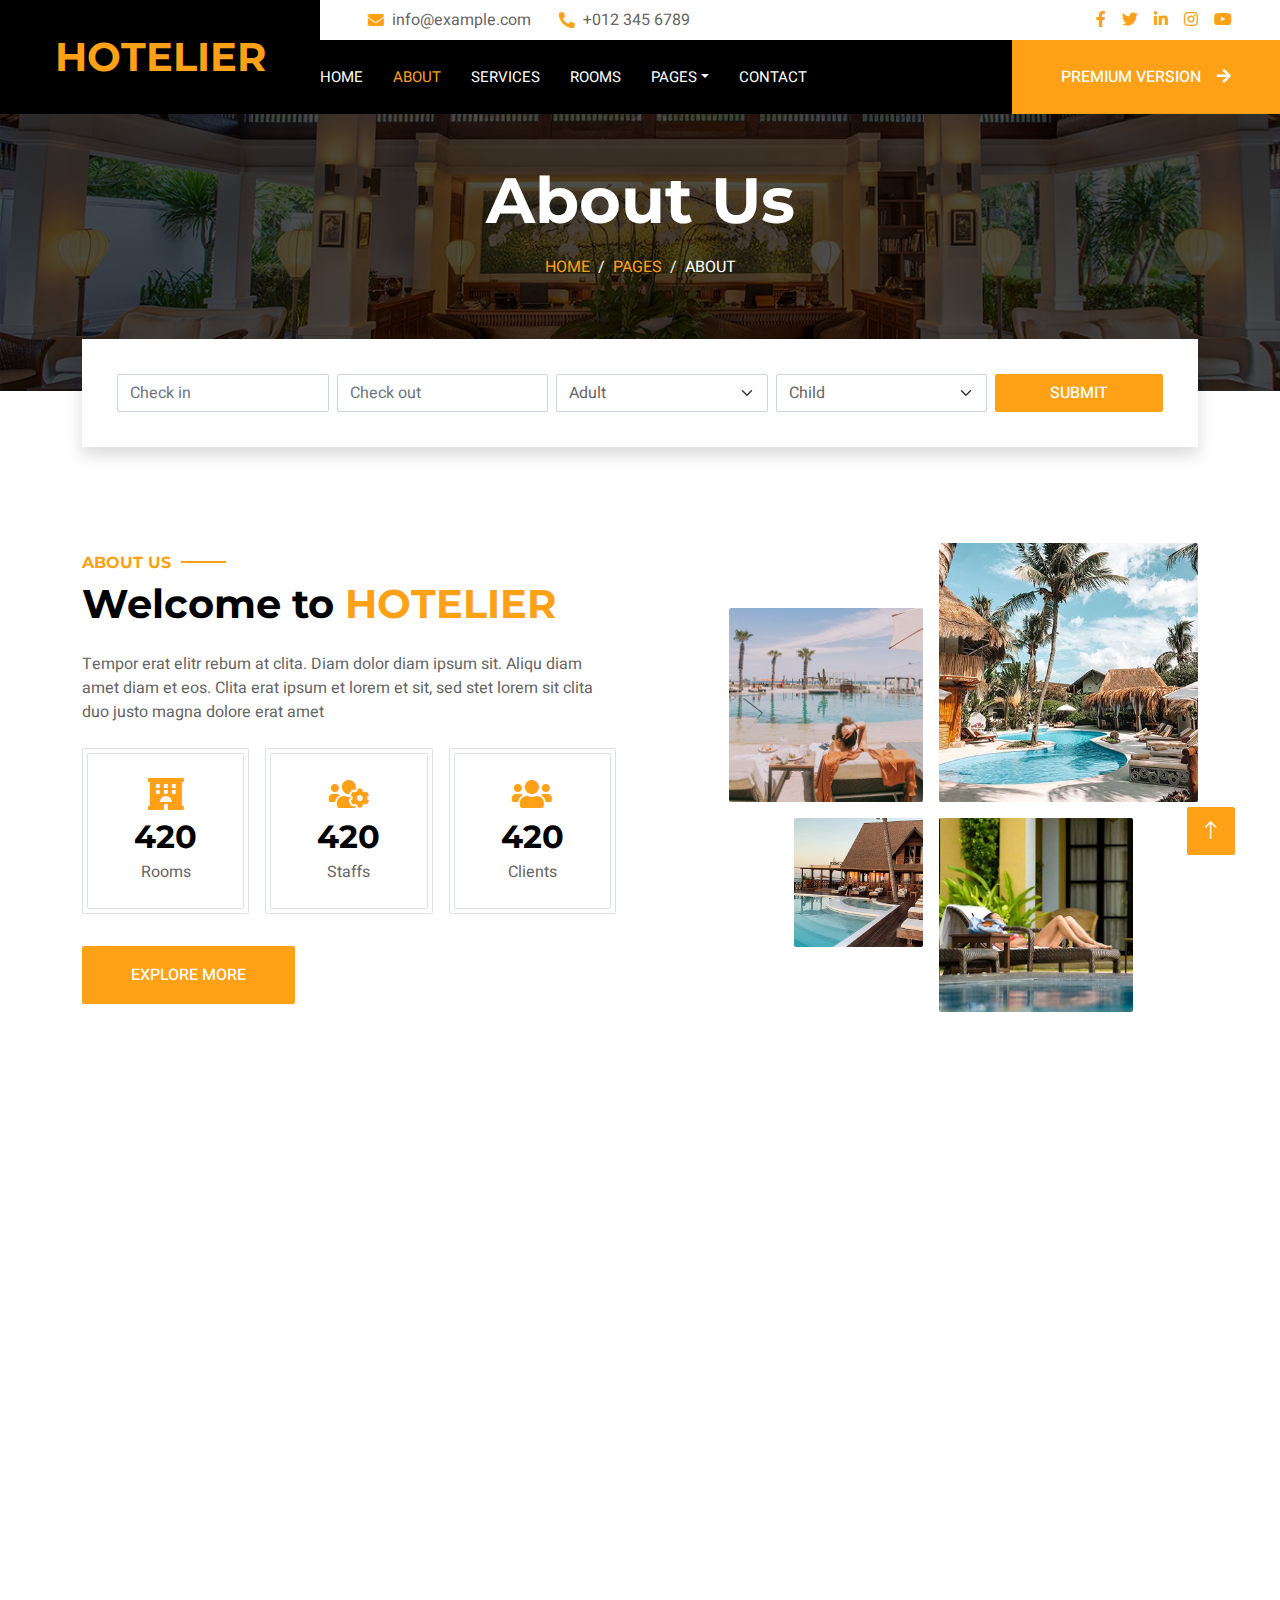
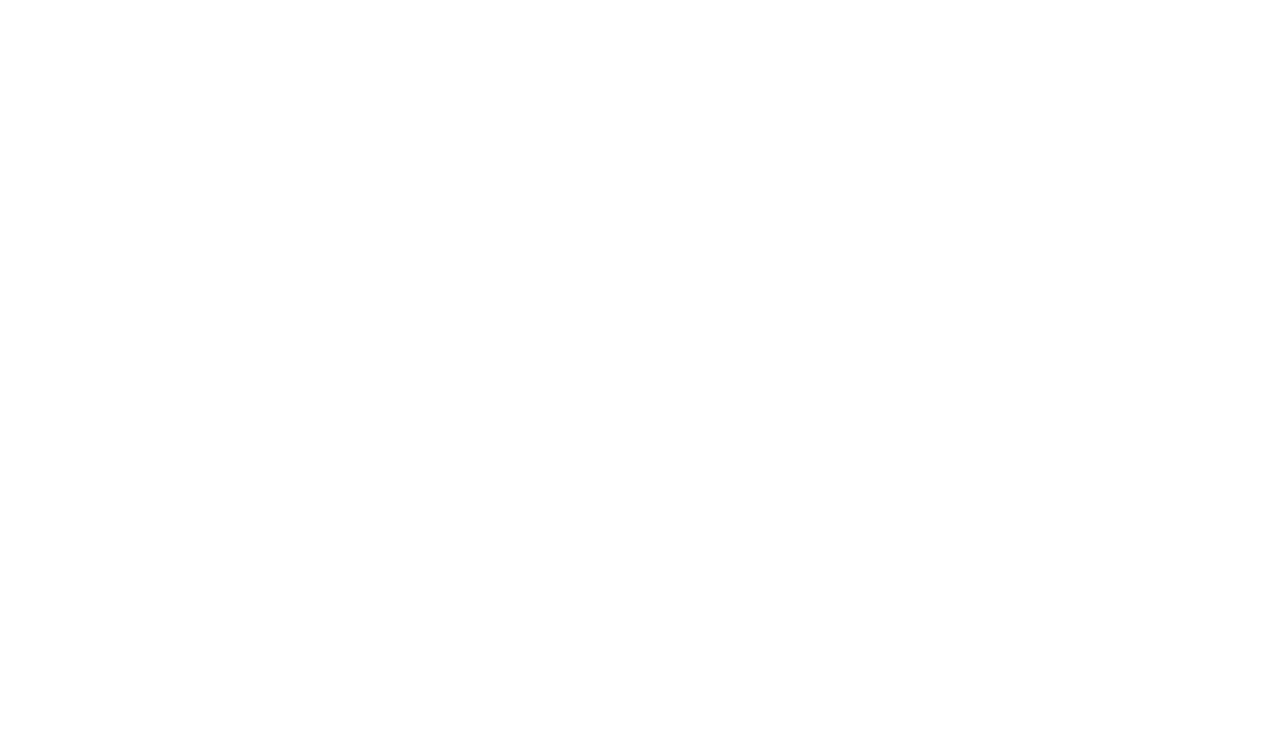
==== about.html @ 6e483891 "First Commit" ====
<!DOCTYPE html>
<html lang="en">

<head>
    <meta charset="utf-8">
    <title>Hotelier - Hotel HTML Template</title>
    <meta content="width=device-width, initial-scale=1.0" name="viewport">
    <meta content="" name="keywords">
    <meta content="" name="description">

    <!-- Favicon -->
    <link href="img/favicon.ico" rel="icon">

    <!-- Google Web Fonts -->
    <link rel="preconnect" href="https://fonts.googleapis.com">
    <link rel="preconnect" href="https://fonts.gstatic.com" crossorigin>
    <link href="https://fonts.googleapis.com/css2?family=Heebo:wght@400;500;600;700&family=Montserrat:wght@400;500;600;700&display=swap" rel="stylesheet">  

    <!-- Icon Font Stylesheet -->
    <link href="https://cdnjs.cloudflare.com/ajax/libs/font-awesome/5.10.0/css/all.min.css" rel="stylesheet">
    <link href="https://cdn.jsdelivr.net/npm/bootstrap-icons@1.4.1/font/bootstrap-icons.css" rel="stylesheet">

    <!-- Libraries Stylesheet -->
    <link href="lib/animate/animate.min.css" rel="stylesheet">
    <link href="lib/owlcarousel/assets/owl.carousel.min.css" rel="stylesheet">
    <link href="lib/tempusdominus/css/tempusdominus-bootstrap-4.min.css" rel="stylesheet" />

    <!-- Customized Bootstrap Stylesheet -->
    <link href="css/bootstrap.min.css" rel="stylesheet">

    <!-- Template Stylesheet -->
    <link href="css/style.css" rel="stylesheet">
</head>

<body>
    <div class="container-xxl bg-white p-0">
        <!-- Spinner Start -->
        <div id="spinner" class="show bg-white position-fixed translate-middle w-100 vh-100 top-50 start-50 d-flex align-items-center justify-content-center">
            <div class="spinner-border text-primary" style="width: 3rem; height: 3rem;" role="status">
                <span class="sr-only">Loading...</span>
            </div>
        </div>
        <!-- Spinner End -->

        <!-- Header Start -->
        <div class="container-fluid bg-dark px-0">
            <div class="row gx-0">
                <div class="col-lg-3 bg-dark d-none d-lg-block">
                    <a href="index.html" class="navbar-brand w-100 h-100 m-0 p-0 d-flex align-items-center justify-content-center">
                        <h1 class="m-0 text-primary text-uppercase">Hotelier</h1>
                    </a>
                </div>
                <div class="col-lg-9">
                    <div class="row gx-0 bg-white d-none d-lg-flex">
                        <div class="col-lg-7 px-5 text-start">
                            <div class="h-100 d-inline-flex align-items-center py-2 me-4">
                                <i class="fa fa-envelope text-primary me-2"></i>
                                <p class="mb-0">info@example.com</p>
                            </div>
                            <div class="h-100 d-inline-flex align-items-center py-2">
                                <i class="fa fa-phone-alt text-primary me-2"></i>
                                <p class="mb-0">+012 345 6789</p>
                            </div>
                        </div>
                        <div class="col-lg-5 px-5 text-end">
                            <div class="d-inline-flex align-items-center py-2">
                                <a class="me-3" href=""><i class="fab fa-facebook-f"></i></a>
                                <a class="me-3" href=""><i class="fab fa-twitter"></i></a>
                                <a class="me-3" href=""><i class="fab fa-linkedin-in"></i></a>
                                <a class="me-3" href=""><i class="fab fa-instagram"></i></a>
                                <a class="" href=""><i class="fab fa-youtube"></i></a>
                            </div>
                        </div>
                    </div>
                    <nav class="navbar navbar-expand-lg bg-dark navbar-dark p-3 p-lg-0">
                        <a href="index.html" class="navbar-brand d-block d-lg-none">
                            <h1 class="m-0 text-primary text-uppercase">Hotelier</h1>
                        </a>
                        <button type="button" class="navbar-toggler" data-bs-toggle="collapse" data-bs-target="#navbarCollapse">
                            <span class="navbar-toggler-icon"></span>
                        </button>
                        <div class="collapse navbar-collapse justify-content-between" id="navbarCollapse">
                            <div class="navbar-nav mr-auto py-0">
                                <a href="index.html" class="nav-item nav-link">Home</a>
                                <a href="about.html" class="nav-item nav-link active">About</a>
                                <a href="service.html" class="nav-item nav-link">Services</a>
                                <a href="room.html" class="nav-item nav-link">Rooms</a>
                                <div class="nav-item dropdown">
                                    <a href="#" class="nav-link dropdown-toggle" data-bs-toggle="dropdown">Pages</a>
                                    <div class="dropdown-menu rounded-0 m-0">
                                        <a href="booking.html" class="dropdown-item">Booking</a>
                                        <a href="team.html" class="dropdown-item">Our Team</a>
                                        <a href="testimonial.html" class="dropdown-item">Testimonial</a>
                                    </div>
                                </div>
                                <a href="contact.html" class="nav-item nav-link">Contact</a>
                            </div>
                            <a href="https://htmlcodex.com/hotel-html-template-pro" class="btn btn-primary rounded-0 py-4 px-md-5 d-none d-lg-block">Premium Version<i class="fa fa-arrow-right ms-3"></i></a>
                        </div>
                    </nav>
                </div>
            </div>
        </div>
        <!-- Header End -->


        <!-- Page Header Start -->
        <div class="container-fluid page-header mb-5 p-0" style="background-image: url(img/carousel-1.jpg);">
            <div class="container-fluid page-header-inner py-5">
                <div class="container text-center pb-5">
                    <h1 class="display-3 text-white mb-3 animated slideInDown">About Us</h1>
                    <nav aria-label="breadcrumb">
                        <ol class="breadcrumb justify-content-center text-uppercase">
                            <li class="breadcrumb-item"><a href="#">Home</a></li>
                            <li class="breadcrumb-item"><a href="#">Pages</a></li>
                            <li class="breadcrumb-item text-white active" aria-current="page">About</li>
                        </ol>
                    </nav>
                </div>
            </div>
        </div>
        <!-- Page Header End -->


        <!-- Booking Start -->
        <div class="container-fluid booking pb-5 wow fadeIn" data-wow-delay="0.1s">
            <div class="container">
                <div class="bg-white shadow" style="padding: 35px;">
                    <div class="row g-2">
                        <div class="col-md-10">
                            <div class="row g-2">
                                <div class="col-md-3">
                                    <div class="date" id="date1" data-target-input="nearest">
                                        <input type="text" class="form-control datetimepicker-input"
                                            placeholder="Check in" data-target="#date1" data-toggle="datetimepicker" />
                                    </div>
                                </div>
                                <div class="col-md-3">
                                    <div class="date" id="date2" data-target-input="nearest">
                                        <input type="text" class="form-control datetimepicker-input" placeholder="Check out" data-target="#date2" data-toggle="datetimepicker"/>
                                    </div>
                                </div>
                                <div class="col-md-3">
                                    <select class="form-select">
                                        <option selected>Adult</option>
                                        <option value="1">Adult 1</option>
                                        <option value="2">Adult 2</option>
                                        <option value="3">Adult 3</option>
                                    </select>
                                </div>
                                <div class="col-md-3">
                                    <select class="form-select">
                                        <option selected>Child</option>
                                        <option value="1">Child 1</option>
                                        <option value="2">Child 2</option>
                                        <option value="3">Child 3</option>
                                    </select>
                                </div>
                            </div>
                        </div>
                        <div class="col-md-2">
                            <button class="btn btn-primary w-100">Submit</button>
                        </div>
                    </div>
                </div>
            </div>
        </div>
        <!-- Booking End -->


        <!-- About Start -->
        <div class="container-xxl py-5">
            <div class="container">
                <div class="row g-5 align-items-center">
                    <div class="col-lg-6">
                        <h6 class="section-title text-start text-primary text-uppercase">About Us</h6>
                        <h1 class="mb-4">Welcome to <span class="text-primary text-uppercase">Hotelier</span></h1>
                        <p class="mb-4">Tempor erat elitr rebum at clita. Diam dolor diam ipsum sit. Aliqu diam amet diam et eos. Clita erat ipsum et lorem et sit, sed stet lorem sit clita duo justo magna dolore erat amet</p>
                        <div class="row g-3 pb-4">
                            <div class="col-sm-4 wow fadeIn" data-wow-delay="0.1s">
                                <div class="border rounded p-1">
                                    <div class="border rounded text-center p-4">
                                        <i class="fa fa-hotel fa-2x text-primary mb-2"></i>
                                        <h2 class="mb-1" data-toggle="counter-up">1234</h2>
                                        <p class="mb-0">Rooms</p>
                                    </div>
                                </div>
                            </div>
                            <div class="col-sm-4 wow fadeIn" data-wow-delay="0.3s">
                                <div class="border rounded p-1">
                                    <div class="border rounded text-center p-4">
                                        <i class="fa fa-users-cog fa-2x text-primary mb-2"></i>
                                        <h2 class="mb-1" data-toggle="counter-up">1234</h2>
                                        <p class="mb-0">Staffs</p>
                                    </div>
                                </div>
                            </div>
                            <div class="col-sm-4 wow fadeIn" data-wow-delay="0.5s">
                                <div class="border rounded p-1">
                                    <div class="border rounded text-center p-4">
                                        <i class="fa fa-users fa-2x text-primary mb-2"></i>
                                        <h2 class="mb-1" data-toggle="counter-up">1234</h2>
                                        <p class="mb-0">Clients</p>
                                    </div>
                                </div>
                            </div>
                        </div>
                        <a class="btn btn-primary py-3 px-5 mt-2" href="">Explore More</a>
                    </div>
                    <div class="col-lg-6">
                        <div class="row g-3">
                            <div class="col-6 text-end">
                                <img class="img-fluid rounded w-75 wow zoomIn" data-wow-delay="0.1s" src="img/about-1.jpg" style="margin-top: 25%;">
                            </div>
                            <div class="col-6 text-start">
                                <img class="img-fluid rounded w-100 wow zoomIn" data-wow-delay="0.3s" src="img/about-2.jpg">
                            </div>
                            <div class="col-6 text-end">
                                <img class="img-fluid rounded w-50 wow zoomIn" data-wow-delay="0.5s" src="img/about-3.jpg">
                            </div>
                            <div class="col-6 text-start">
                                <img class="img-fluid rounded w-75 wow zoomIn" data-wow-delay="0.7s" src="img/about-4.jpg">
                            </div>
                        </div>
                    </div>
                </div>
            </div>
        </div>
        <!-- About End -->


        <!-- Team Start -->
        <div class="container-xxl py-5">
            <div class="container">
                <div class="text-center wow fadeInUp" data-wow-delay="0.1s">
                    <h6 class="section-title text-center text-primary text-uppercase">Our Team</h6>
                    <h1 class="mb-5">Explore Our <span class="text-primary text-uppercase">Staffs</span></h1>
                </div>
                <div class="row g-4">
                    <div class="col-lg-3 col-md-6 wow fadeInUp" data-wow-delay="0.1s">
                        <div class="rounded shadow overflow-hidden">
                            <div class="position-relative">
                                <img class="img-fluid" src="img/team-1.jpg" alt="">
                                <div class="position-absolute start-50 top-100 translate-middle d-flex align-items-center">
                                    <a class="btn btn-square btn-primary mx-1" href=""><i class="fab fa-facebook-f"></i></a>
                                    <a class="btn btn-square btn-primary mx-1" href=""><i class="fab fa-twitter"></i></a>
                                    <a class="btn btn-square btn-primary mx-1" href=""><i class="fab fa-instagram"></i></a>
                                </div>
                            </div>
                            <div class="text-center p-4 mt-3">
                                <h5 class="fw-bold mb-0">Full Name</h5>
                                <small>Designation</small>
                            </div>
                        </div>
                    </div>
                    <div class="col-lg-3 col-md-6 wow fadeInUp" data-wow-delay="0.3s">
                        <div class="rounded shadow overflow-hidden">
                            <div class="position-relative">
                                <img class="img-fluid" src="img/team-2.jpg" alt="">
                                <div class="position-absolute start-50 top-100 translate-middle d-flex align-items-center">
                                    <a class="btn btn-square btn-primary mx-1" href=""><i class="fab fa-facebook-f"></i></a>
                                    <a class="btn btn-square btn-primary mx-1" href=""><i class="fab fa-twitter"></i></a>
                                    <a class="btn btn-square btn-primary mx-1" href=""><i class="fab fa-instagram"></i></a>
                                </div>
                            </div>
                            <div class="text-center p-4 mt-3">
                                <h5 class="fw-bold mb-0">Full Name</h5>
                                <small>Designation</small>
                            </div>
                        </div>
                    </div>
                    <div class="col-lg-3 col-md-6 wow fadeInUp" data-wow-delay="0.5s">
                        <div class="rounded shadow overflow-hidden">
                            <div class="position-relative">
                                <img class="img-fluid" src="img/team-3.jpg" alt="">
                                <div class="position-absolute start-50 top-100 translate-middle d-flex align-items-center">
                                    <a class="btn btn-square btn-primary mx-1" href=""><i class="fab fa-facebook-f"></i></a>
                                    <a class="btn btn-square btn-primary mx-1" href=""><i class="fab fa-twitter"></i></a>
                                    <a class="btn btn-square btn-primary mx-1" href=""><i class="fab fa-instagram"></i></a>
                                </div>
                            </div>
                            <div class="text-center p-4 mt-3">
                                <h5 class="fw-bold mb-0">Full Name</h5>
                                <small>Designation</small>
                            </div>
                        </div>
                    </div>
                    <div class="col-lg-3 col-md-6 wow fadeInUp" data-wow-delay="0.7s">
                        <div class="rounded shadow overflow-hidden">
                            <div class="position-relative">
                                <img class="img-fluid" src="img/team-4.jpg" alt="">
                                <div class="position-absolute start-50 top-100 translate-middle d-flex align-items-center">
                                    <a class="btn btn-square btn-primary mx-1" href=""><i class="fab fa-facebook-f"></i></a>
                                    <a class="btn btn-square btn-primary mx-1" href=""><i class="fab fa-twitter"></i></a>
                                    <a class="btn btn-square btn-primary mx-1" href=""><i class="fab fa-instagram"></i></a>
                                </div>
                            </div>
                            <div class="text-center p-4 mt-3">
                                <h5 class="fw-bold mb-0">Full Name</h5>
                                <small>Designation</small>
                            </div>
                        </div>
                    </div>
                </div>
            </div>
        </div>
        <!-- Team End -->


        <!-- Newsletter Start -->
        <div class="container newsletter mt-5 wow fadeIn" data-wow-delay="0.1s">
            <div class="row justify-content-center">
                <div class="col-lg-10 border rounded p-1">
                    <div class="border rounded text-center p-1">
                        <div class="bg-white rounded text-center p-5">
                            <h4 class="mb-4">Subscribe Our <span class="text-primary text-uppercase">Newsletter</span></h4>
                            <div class="position-relative mx-auto" style="max-width: 400px;">
                                <input class="form-control w-100 py-3 ps-4 pe-5" type="text" placeholder="Enter your email">
                                <button type="button" class="btn btn-primary py-2 px-3 position-absolute top-0 end-0 mt-2 me-2">Submit</button>
                            </div>
                        </div>
                    </div>
                </div>
            </div>
        </div>
        <!-- Newsletter Start -->
        

        <!-- Footer Start -->
        <div class="container-fluid bg-dark text-light footer wow fadeIn" data-wow-delay="0.1s">
            <div class="container pb-5">
                <div class="row g-5">
                    <div class="col-md-6 col-lg-4">
                        <div class="bg-primary rounded p-4">
                            <a href="index.html"><h1 class="text-white text-uppercase mb-3">Hotelier</h1></a>
                            <p class="text-white mb-0">
								Download <a class="text-dark fw-medium" href="https://htmlcodex.com/hotel-html-template-pro">Hotelier – Premium Version</a>, build a professional website for your hotel business and grab the attention of new visitors upon your site’s launch.
							</p>
                        </div>
                    </div>
                    <div class="col-md-6 col-lg-3">
                        <h6 class="section-title text-start text-primary text-uppercase mb-4">Contact</h6>
                        <p class="mb-2"><i class="fa fa-map-marker-alt me-3"></i>123 Street, New York, USA</p>
                        <p class="mb-2"><i class="fa fa-phone-alt me-3"></i>+012 345 67890</p>
                        <p class="mb-2"><i class="fa fa-envelope me-3"></i>info@example.com</p>
                        <div class="d-flex pt-2">
                            <a class="btn btn-outline-light btn-social" href=""><i class="fab fa-twitter"></i></a>
                            <a class="btn btn-outline-light btn-social" href=""><i class="fab fa-facebook-f"></i></a>
                            <a class="btn btn-outline-light btn-social" href=""><i class="fab fa-youtube"></i></a>
                            <a class="btn btn-outline-light btn-social" href=""><i class="fab fa-linkedin-in"></i></a>
                        </div>
                    </div>
                    <div class="col-lg-5 col-md-12">
                        <div class="row gy-5 g-4">
                            <div class="col-md-6">
                                <h6 class="section-title text-start text-primary text-uppercase mb-4">Company</h6>
                                <a class="btn btn-link" href="">About Us</a>
                                <a class="btn btn-link" href="">Contact Us</a>
                                <a class="btn btn-link" href="">Privacy Policy</a>
                                <a class="btn btn-link" href="">Terms & Condition</a>
                                <a class="btn btn-link" href="">Support</a>
                            </div>
                            <div class="col-md-6">
                                <h6 class="section-title text-start text-primary text-uppercase mb-4">Services</h6>
                                <a class="btn btn-link" href="">Food & Restaurant</a>
                                <a class="btn btn-link" href="">Spa & Fitness</a>
                                <a class="btn btn-link" href="">Sports & Gaming</a>
                                <a class="btn btn-link" href="">Event & Party</a>
                                <a class="btn btn-link" href="">GYM & Yoga</a>
                            </div>
                        </div>
                    </div>
                </div>
            </div>
            <div class="container">
                <div class="copyright">
                    <div class="row">
                        <div class="col-md-6 text-center text-md-start mb-3 mb-md-0">
                            &copy; <a class="border-bottom" href="#">Your Site Name</a>, All Right Reserved. 
							
							<!--/*** This template is free as long as you keep the footer author’s credit link/attribution link/backlink. If you'd like to use the template without the footer author’s credit link/attribution link/backlink, you can purchase the Credit Removal License from "https://htmlcodex.com/credit-removal". Thank you for your support. ***/-->
							Designed By <a class="border-bottom" href="https://htmlcodex.com">HTML Codex</a>
                        </div>
                        <div class="col-md-6 text-center text-md-end">
                            <div class="footer-menu">
                                <a href="">Home</a>
                                <a href="">Cookies</a>
                                <a href="">Help</a>
                                <a href="">FQAs</a>
                            </div>
                        </div>
                    </div>
                </div>
            </div>
        </div>
        <!-- Footer End -->


        <!-- Back to Top -->
        <a href="#" class="btn btn-lg btn-primary btn-lg-square back-to-top"><i class="bi bi-arrow-up"></i></a>
    </div>

    <!-- JavaScript Libraries -->
    <script src="https://code.jquery.com/jquery-3.4.1.min.js"></script>
    <script src="https://cdn.jsdelivr.net/npm/bootstrap@5.0.0/dist/js/bootstrap.bundle.min.js"></script>
    <script src="lib/wow/wow.min.js"></script>
    <script src="lib/easing/easing.min.js"></script>
    <script src="lib/waypoints/waypoints.min.js"></script>
    <script src="lib/counterup/counterup.min.js"></script>
    <script src="lib/owlcarousel/owl.carousel.min.js"></script>
    <script src="lib/tempusdominus/js/moment.min.js"></script>
    <script src="lib/tempusdominus/js/moment-timezone.min.js"></script>
    <script src="lib/tempusdominus/js/tempusdominus-bootstrap-4.min.js"></script>

    <!-- Template Javascript -->
    <script src="js/main.js"></script>
</body>

</html>
---- css/style.css ----
/********** Template CSS **********/
:root {
    --primary: #FEA116;
    --light: #F1F8FF;
    --dark: #000000;
}

.fw-medium {
    font-weight: 500 !important;
}

.fw-semi-bold {
    font-weight: 600 !important;
}

.back-to-top {
    position: fixed;
    display: none;
    right: 45px;
    bottom: 45px;
    z-index: 99;
}


/*** Spinner ***/
#spinner {
    opacity: 0;
    visibility: hidden;
    transition: opacity .5s ease-out, visibility 0s linear .5s;
    z-index: 99999;
}

#spinner.show {
    transition: opacity .5s ease-out, visibility 0s linear 0s;
    visibility: visible;
    opacity: 1;
}


/*** Button ***/
.btn {
    font-weight: 500;
    text-transform: uppercase;
    transition: .5s;
}

.btn.btn-primary,
.btn.btn-secondary {
    color: #FFFFFF;
}

.btn-square {
    width: 38px;
    height: 38px;
}

.btn-sm-square {
    width: 32px;
    height: 32px;
}

.btn-lg-square {
    width: 48px;
    height: 48px;
}

.btn-square,
.btn-sm-square,
.btn-lg-square {
    padding: 0;
    display: flex;
    align-items: center;
    justify-content: center;
    font-weight: normal;
    border-radius: 2px;
}


/*** Navbar ***/
.navbar-dark .navbar-nav .nav-link {
    margin-right: 30px;
    padding: 25px 0;
    color: #FFFFFF;
    font-size: 15px;
    text-transform: uppercase;
    outline: none;
}

.navbar-dark .navbar-nav .nav-link:hover,
.navbar-dark .navbar-nav .nav-link.active {
    color: var(--primary);
}

@media (max-width: 991.98px) {
    .navbar-dark .navbar-nav .nav-link  {
        margin-right: 0;
        padding: 10px 0;
    }
}


/*** Header ***/
.carousel-caption {
    top: 0;
    left: 0;
    right: 0;
    bottom: 0;
    background: rgba(0, 0, 0, 0.7);
    z-index: 1;
}

.carousel-control-prev,
.carousel-control-next {
    width: 10%;
}

.carousel-control-prev-icon,
.carousel-control-next-icon {
    width: 3rem;
    height: 3rem;
}

@media (max-width: 768px) {
    #header-carousel .carousel-item {
        position: relative;
        min-height: 450px;
    }
    
    #header-carousel .carousel-item img {
        position: absolute;
        width: 100%;
        height: 100%;
        object-fit: cover;
    }
}

.page-header {
    background-position: center center;
    background-repeat: no-repeat;
    background-size: cover;
}

.page-header-inner {
    background: rgba(0, 0, 0, 0.7);
}

.breadcrumb-item + .breadcrumb-item::before {
    color: var(--light);
}

.booking {
    position: relative;
    margin-top: -100px !important;
    z-index: 1;
}


/*** Section Title ***/
.section-title {
    position: relative;
    display: inline-block;
}

.section-title::before {
    position: absolute;
    content: "";
    width: 45px;
    height: 2px;
    top: 50%;
    left: -55px;
    margin-top: -1px;
    background: var(--primary);
}

.section-title::after {
    position: absolute;
    content: "";
    width: 45px;
    height: 2px;
    top: 50%;
    right: -55px;
    margin-top: -1px;
    background: var(--primary);
}

.section-title.text-start::before,
.section-title.text-end::after {
    display: none;
}


/*** Service ***/
.service-item {
    height: 320px;
    padding: 30px;
    display: flex;
    flex-direction: column;
    justify-content: center;
    text-align: center;
    background: #FFFFFF;
    box-shadow: 0 0 45px rgba(0, 0, 0, 0.08);
    transition: .5s;
}

.service-item:hover {
    background: var(--primary);
}

.service-item .service-icon {
    margin: 0 auto 30px auto;
    width: 65px;
    height: 65px;
    transition: .5s;
}

.service-item i,
.service-item h5,
.service-item p {
    transition: .5s;
}

.service-item:hover i,
.service-item:hover h5,
.service-item:hover p {
    color: #FFFFFF !important;
}


/*** Youtube Video ***/
.video {
    position: relative;
    height: 100%;
    min-height: 500px;
    background: linear-gradient(rgba(15, 23, 43, .1), rgba(15, 23, 43, .1)), url(../img/video.jpg);
    background-position: center center;
    background-repeat: no-repeat;
    background-size: cover;
}

.video .btn-play {
    position: absolute;
    z-index: 3;
    top: 50%;
    left: 50%;
    transform: translateX(-50%) translateY(-50%);
    box-sizing: content-box;
    display: block;
    width: 32px;
    height: 44px;
    border-radius: 50%;
    border: none;
    outline: none;
    padding: 18px 20px 18px 28px;
}

.video .btn-play:before {
    content: "";
    position: absolute;
    z-index: 0;
    left: 50%;
    top: 50%;
    transform: translateX(-50%) translateY(-50%);
    display: block;
    width: 100px;
    height: 100px;
    background: var(--primary);
    border-radius: 50%;
    animation: pulse-border 1500ms ease-out infinite;
}

.video .btn-play:after {
    content: "";
    position: absolute;
    z-index: 1;
    left: 50%;
    top: 50%;
    transform: translateX(-50%) translateY(-50%);
    display: block;
    width: 100px;
    height: 100px;
    background: var(--primary);
    border-radius: 50%;
    transition: all 200ms;
}

.video .btn-play img {
    position: relative;
    z-index: 3;
    max-width: 100%;
    width: auto;
    height: auto;
}

.video .btn-play span {
    display: block;
    position: relative;
    z-index: 3;
    width: 0;
    height: 0;
    border-left: 32px solid var(--dark);
    border-top: 22px solid transparent;
    border-bottom: 22px solid transparent;
}

@keyframes pulse-border {
    0% {
        transform: translateX(-50%) translateY(-50%) translateZ(0) scale(1);
        opacity: 1;
    }

    100% {
        transform: translateX(-50%) translateY(-50%) translateZ(0) scale(1.5);
        opacity: 0;
    }
}

#videoModal {
    z-index: 99999;
}

#videoModal .modal-dialog {
    position: relative;
    max-width: 800px;
    margin: 60px auto 0 auto;
}

#videoModal .modal-body {
    position: relative;
    padding: 0px;
}

#videoModal .close {
    position: absolute;
    width: 30px;
    height: 30px;
    right: 0px;
    top: -30px;
    z-index: 999;
    font-size: 30px;
    font-weight: normal;
    color: #FFFFFF;
    background: #000000;
    opacity: 1;
}


/*** Testimonial ***/
.testimonial {
    background: linear-gradient(rgba(15, 23, 43, .7), rgba(15, 23, 43, .7)), url(../img/carousel-2.jpg);
    background-position: center center;
    background-repeat: no-repeat;
    background-size: cover;
}

.testimonial-carousel {
    padding-left: 65px;
    padding-right: 65px;
}

.testimonial-carousel .testimonial-item {
    padding: 30px;
}

.testimonial-carousel .owl-nav {
    position: absolute;
    width: 100%;
    height: 40px;
    top: calc(50% - 20px);
    left: 0;
    display: flex;
    justify-content: space-between;
    z-index: 1;
}

.testimonial-carousel .owl-nav .owl-prev,
.testimonial-carousel .owl-nav .owl-next {
    position: relative;
    width: 40px;
    height: 40px;
    display: flex;
    align-items: center;
    justify-content: center;
    color: #FFFFFF;
    background: var(--primary);
    border-radius: 2px;
    font-size: 18px;
    transition: .5s;
}

.testimonial-carousel .owl-nav .owl-prev:hover,
.testimonial-carousel .owl-nav .owl-next:hover {
    color: var(--primary);
    background: #FFFFFF;
}


/*** Team ***/
.team-item,
.team-item .bg-primary,
.team-item .bg-primary i {
    transition: .5s;
}

.team-item:hover {
    border-color: var(--secondary) !important;
}

.team-item:hover .bg-primary {
    background: var(--secondary) !important;
}

.team-item:hover .bg-primary i {
    color: var(--secondary) !important;
}


/*** Footer ***/
.newsletter {
    position: relative;
    z-index: 1;
}

.footer {
    position: relative;
    margin-top: -110px;
    padding-top: 180px;
}

.footer .btn.btn-social {
    margin-right: 5px;
    width: 35px;
    height: 35px;
    display: flex;
    align-items: center;
    justify-content: center;
    color: var(--light);
    border: 1px solid #FFFFFF;
    border-radius: 35px;
    transition: .3s;
}

.footer .btn.btn-social:hover {
    color: var(--primary);
}

.footer .btn.btn-link {
    display: block;
    margin-bottom: 5px;
    padding: 0;
    text-align: left;
    color: #FFFFFF;
    font-size: 15px;
    font-weight: normal;
    text-transform: capitalize;
    transition: .3s;
}

.footer .btn.btn-link::before {
    position: relative;
    content: "\f105";
    font-family: "Font Awesome 5 Free";
    font-weight: 900;
    margin-right: 10px;
}

.footer .btn.btn-link:hover {
    letter-spacing: 1px;
    box-shadow: none;
}

.footer .copyright {
    padding: 25px 0;
    font-size: 15px;
    border-top: 1px solid rgba(256, 256, 256, .1);
}

.footer .copyright a {
    color: var(--light);
}

.footer .footer-menu a {
    margin-right: 15px;
    padding-right: 15px;
    border-right: 1px solid rgba(255, 255, 255, .3);
}

.footer .footer-menu a:last-child {
    margin-right: 0;
    padding-right: 0;
    border-right: none;
}
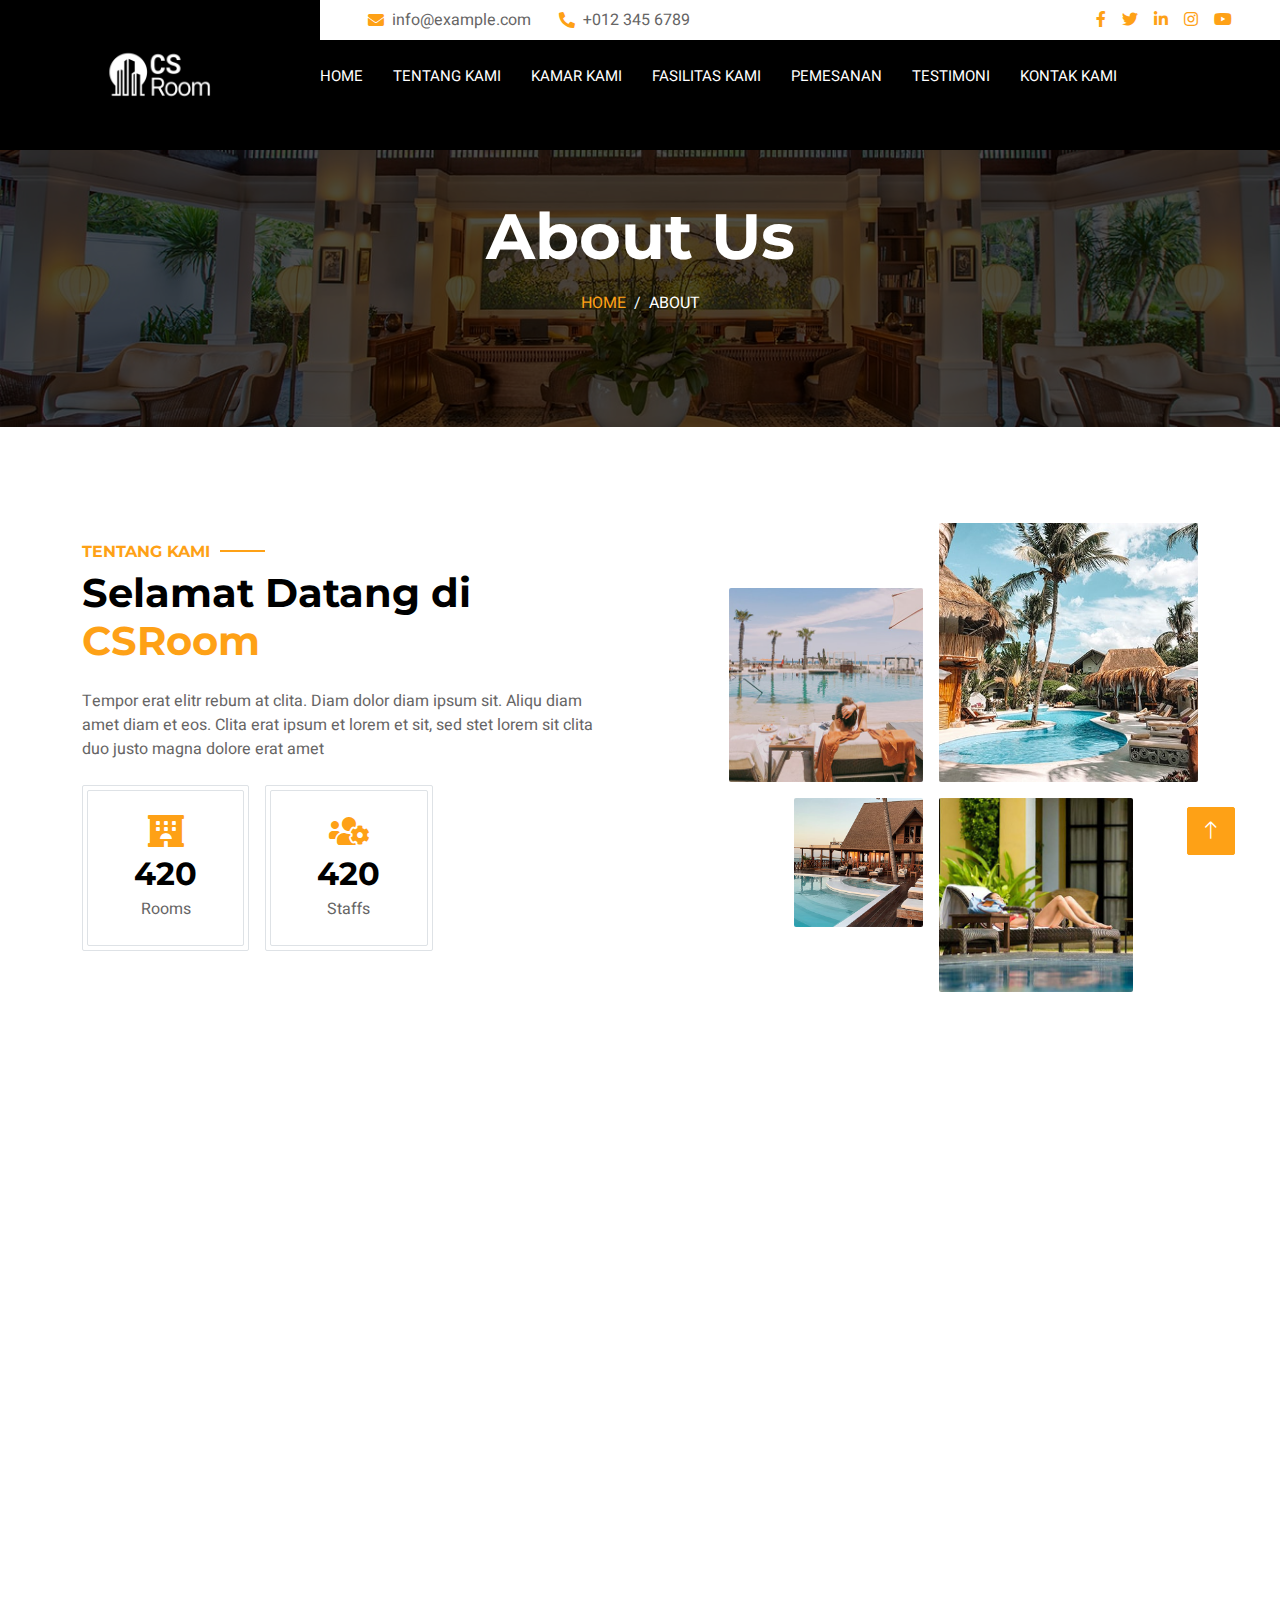
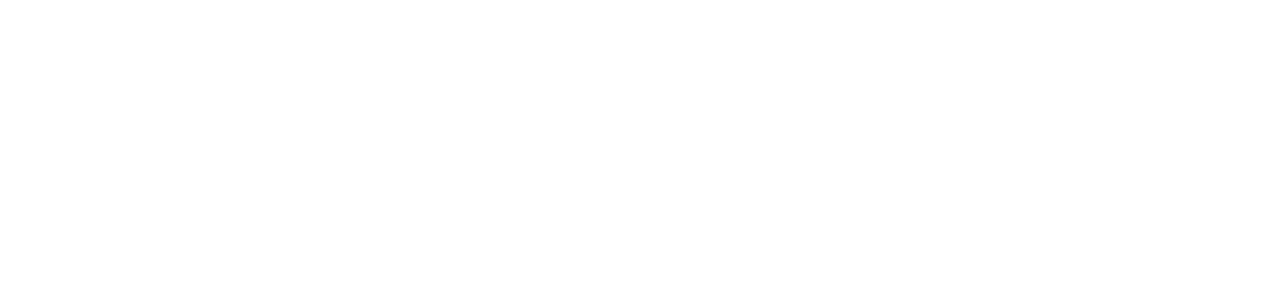
==== commit 3efb0d33: "update" ====
--- a/about.html
+++ b/about.html
@@ -1,37 +1,29 @@
 <!DOCTYPE html>
 <html lang="en">
-
 <head>
     <meta charset="utf-8">
-    <title>Hotelier - Hotel HTML Template</title>
+    <title>CS Room</title>
     <meta content="width=device-width, initial-scale=1.0" name="viewport">
     <meta content="" name="keywords">
     <meta content="" name="description">
-
     <!-- Favicon -->
     <link href="img/favicon.ico" rel="icon">
-
     <!-- Google Web Fonts -->
     <link rel="preconnect" href="https://fonts.googleapis.com">
     <link rel="preconnect" href="https://fonts.gstatic.com" crossorigin>
     <link href="https://fonts.googleapis.com/css2?family=Heebo:wght@400;500;600;700&family=Montserrat:wght@400;500;600;700&display=swap" rel="stylesheet">  
-
     <!-- Icon Font Stylesheet -->
     <link href="https://cdnjs.cloudflare.com/ajax/libs/font-awesome/5.10.0/css/all.min.css" rel="stylesheet">
     <link href="https://cdn.jsdelivr.net/npm/bootstrap-icons@1.4.1/font/bootstrap-icons.css" rel="stylesheet">
-
     <!-- Libraries Stylesheet -->
     <link href="lib/animate/animate.min.css" rel="stylesheet">
     <link href="lib/owlcarousel/assets/owl.carousel.min.css" rel="stylesheet">
     <link href="lib/tempusdominus/css/tempusdominus-bootstrap-4.min.css" rel="stylesheet" />
-
     <!-- Customized Bootstrap Stylesheet -->
     <link href="css/bootstrap.min.css" rel="stylesheet">
-
     <!-- Template Stylesheet -->
     <link href="css/style.css" rel="stylesheet">
 </head>
-
 <body>
     <div class="container-xxl bg-white p-0">
         <!-- Spinner Start -->
@@ -41,13 +33,12 @@
             </div>
         </div>
         <!-- Spinner End -->
-
         <!-- Header Start -->
         <div class="container-fluid bg-dark px-0">
             <div class="row gx-0">
                 <div class="col-lg-3 bg-dark d-none d-lg-block">
                     <a href="index.html" class="navbar-brand w-100 h-100 m-0 p-0 d-flex align-items-center justify-content-center">
-                        <h1 class="m-0 text-primary text-uppercase">Hotelier</h1>
+                        <img src="img/logo.jpg" width="150px">
                     </a>
                 </div>
                 <div class="col-lg-9">
@@ -74,7 +65,7 @@
                     </div>
                     <nav class="navbar navbar-expand-lg bg-dark navbar-dark p-3 p-lg-0">
                         <a href="index.html" class="navbar-brand d-block d-lg-none">
-                            <h1 class="m-0 text-primary text-uppercase">Hotelier</h1>
+                            <img src="img/logo.jpg" width="100px">
                         </a>
                         <button type="button" class="navbar-toggler" data-bs-toggle="collapse" data-bs-target="#navbarCollapse">
                             <span class="navbar-toggler-icon"></span>
@@ -82,20 +73,13 @@
                         <div class="collapse navbar-collapse justify-content-between" id="navbarCollapse">
                             <div class="navbar-nav mr-auto py-0">
                                 <a href="index.html" class="nav-item nav-link">Home</a>
-                                <a href="about.html" class="nav-item nav-link active">About</a>
-                                <a href="service.html" class="nav-item nav-link">Services</a>
-                                <a href="room.html" class="nav-item nav-link">Rooms</a>
-                                <div class="nav-item dropdown">
-                                    <a href="#" class="nav-link dropdown-toggle" data-bs-toggle="dropdown">Pages</a>
-                                    <div class="dropdown-menu rounded-0 m-0">
-                                        <a href="booking.html" class="dropdown-item">Booking</a>
-                                        <a href="team.html" class="dropdown-item">Our Team</a>
-                                        <a href="testimonial.html" class="dropdown-item">Testimonial</a>
-                                    </div>
-                                </div>
-                                <a href="contact.html" class="nav-item nav-link">Contact</a>
-                            </div>
-                            <a href="https://htmlcodex.com/hotel-html-template-pro" class="btn btn-primary rounded-0 py-4 px-md-5 d-none d-lg-block">Premium Version<i class="fa fa-arrow-right ms-3"></i></a>
+                                <a href="about.html" class="nav-item nav-link">Tentang Kami</a>
+                                <a href="room.html" class="nav-item nav-link">Kamar Kami</a>
+                                <a href="service.html" class="nav-item nav-link">Fasilitas Kami</a>
+                                <a href="booking.html" class="nav-item nav-link">Pemesanan</a>
+                                <a href="testimonial.html" class="nav-item nav-link">Testimoni</a>
+                                <a href="contact.html" class="nav-item nav-link">Kontak Kami</a>
+                            </div>
                         </div>
                     </nav>
                 </div>
@@ -111,8 +95,7 @@
                     <h1 class="display-3 text-white mb-3 animated slideInDown">About Us</h1>
                     <nav aria-label="breadcrumb">
                         <ol class="breadcrumb justify-content-center text-uppercase">
-                            <li class="breadcrumb-item"><a href="#">Home</a></li>
-                            <li class="breadcrumb-item"><a href="#">Pages</a></li>
+                            <li class="breadcrumb-item"><a href="index.html">Home</a></li>
                             <li class="breadcrumb-item text-white active" aria-current="page">About</li>
                         </ol>
                     </nav>
@@ -121,60 +104,13 @@
         </div>
         <!-- Page Header End -->
 
-
-        <!-- Booking Start -->
-        <div class="container-fluid booking pb-5 wow fadeIn" data-wow-delay="0.1s">
-            <div class="container">
-                <div class="bg-white shadow" style="padding: 35px;">
-                    <div class="row g-2">
-                        <div class="col-md-10">
-                            <div class="row g-2">
-                                <div class="col-md-3">
-                                    <div class="date" id="date1" data-target-input="nearest">
-                                        <input type="text" class="form-control datetimepicker-input"
-                                            placeholder="Check in" data-target="#date1" data-toggle="datetimepicker" />
-                                    </div>
-                                </div>
-                                <div class="col-md-3">
-                                    <div class="date" id="date2" data-target-input="nearest">
-                                        <input type="text" class="form-control datetimepicker-input" placeholder="Check out" data-target="#date2" data-toggle="datetimepicker"/>
-                                    </div>
-                                </div>
-                                <div class="col-md-3">
-                                    <select class="form-select">
-                                        <option selected>Adult</option>
-                                        <option value="1">Adult 1</option>
-                                        <option value="2">Adult 2</option>
-                                        <option value="3">Adult 3</option>
-                                    </select>
-                                </div>
-                                <div class="col-md-3">
-                                    <select class="form-select">
-                                        <option selected>Child</option>
-                                        <option value="1">Child 1</option>
-                                        <option value="2">Child 2</option>
-                                        <option value="3">Child 3</option>
-                                    </select>
-                                </div>
-                            </div>
-                        </div>
-                        <div class="col-md-2">
-                            <button class="btn btn-primary w-100">Submit</button>
-                        </div>
-                    </div>
-                </div>
-            </div>
-        </div>
-        <!-- Booking End -->
-
-
-        <!-- About Start -->
-        <div class="container-xxl py-5">
+          <!-- About Start -->
+          <div class="container-xxl py-5">
             <div class="container">
                 <div class="row g-5 align-items-center">
                     <div class="col-lg-6">
-                        <h6 class="section-title text-start text-primary text-uppercase">About Us</h6>
-                        <h1 class="mb-4">Welcome to <span class="text-primary text-uppercase">Hotelier</span></h1>
+                        <h6 class="section-title text-start text-primary text-uppercase">Tentang Kami</h6>
+                        <h1 class="mb-4">Selamat Datang di <span class="text-primary">CSRoom</span></h1>
                         <p class="mb-4">Tempor erat elitr rebum at clita. Diam dolor diam ipsum sit. Aliqu diam amet diam et eos. Clita erat ipsum et lorem et sit, sed stet lorem sit clita duo justo magna dolore erat amet</p>
                         <div class="row g-3 pb-4">
                             <div class="col-sm-4 wow fadeIn" data-wow-delay="0.1s">
@@ -195,17 +131,7 @@
                                     </div>
                                 </div>
                             </div>
-                            <div class="col-sm-4 wow fadeIn" data-wow-delay="0.5s">
-                                <div class="border rounded p-1">
-                                    <div class="border rounded text-center p-4">
-                                        <i class="fa fa-users fa-2x text-primary mb-2"></i>
-                                        <h2 class="mb-1" data-toggle="counter-up">1234</h2>
-                                        <p class="mb-0">Clients</p>
-                                    </div>
-                                </div>
-                            </div>
-                        </div>
-                        <a class="btn btn-primary py-3 px-5 mt-2" href="">Explore More</a>
+                        </div>
                     </div>
                     <div class="col-lg-6">
                         <div class="row g-3">
@@ -228,145 +154,78 @@
         </div>
         <!-- About End -->
 
-
-        <!-- Team Start -->
-        <div class="container-xxl py-5">
+        <!-- Testimonial Start -->
+        <div class="container-xxl testimonial my-5 py-5 bg-dark wow zoomIn" data-wow-delay="0.1s">
             <div class="container">
-                <div class="text-center wow fadeInUp" data-wow-delay="0.1s">
-                    <h6 class="section-title text-center text-primary text-uppercase">Our Team</h6>
-                    <h1 class="mb-5">Explore Our <span class="text-primary text-uppercase">Staffs</span></h1>
-                </div>
-                <div class="row g-4">
-                    <div class="col-lg-3 col-md-6 wow fadeInUp" data-wow-delay="0.1s">
-                        <div class="rounded shadow overflow-hidden">
-                            <div class="position-relative">
-                                <img class="img-fluid" src="img/team-1.jpg" alt="">
-                                <div class="position-absolute start-50 top-100 translate-middle d-flex align-items-center">
-                                    <a class="btn btn-square btn-primary mx-1" href=""><i class="fab fa-facebook-f"></i></a>
-                                    <a class="btn btn-square btn-primary mx-1" href=""><i class="fab fa-twitter"></i></a>
-                                    <a class="btn btn-square btn-primary mx-1" href=""><i class="fab fa-instagram"></i></a>
-                                </div>
-                            </div>
-                            <div class="text-center p-4 mt-3">
-                                <h5 class="fw-bold mb-0">Full Name</h5>
-                                <small>Designation</small>
-                            </div>
-                        </div>
-                    </div>
-                    <div class="col-lg-3 col-md-6 wow fadeInUp" data-wow-delay="0.3s">
-                        <div class="rounded shadow overflow-hidden">
-                            <div class="position-relative">
-                                <img class="img-fluid" src="img/team-2.jpg" alt="">
-                                <div class="position-absolute start-50 top-100 translate-middle d-flex align-items-center">
-                                    <a class="btn btn-square btn-primary mx-1" href=""><i class="fab fa-facebook-f"></i></a>
-                                    <a class="btn btn-square btn-primary mx-1" href=""><i class="fab fa-twitter"></i></a>
-                                    <a class="btn btn-square btn-primary mx-1" href=""><i class="fab fa-instagram"></i></a>
-                                </div>
-                            </div>
-                            <div class="text-center p-4 mt-3">
-                                <h5 class="fw-bold mb-0">Full Name</h5>
-                                <small>Designation</small>
-                            </div>
-                        </div>
-                    </div>
-                    <div class="col-lg-3 col-md-6 wow fadeInUp" data-wow-delay="0.5s">
-                        <div class="rounded shadow overflow-hidden">
-                            <div class="position-relative">
-                                <img class="img-fluid" src="img/team-3.jpg" alt="">
-                                <div class="position-absolute start-50 top-100 translate-middle d-flex align-items-center">
-                                    <a class="btn btn-square btn-primary mx-1" href=""><i class="fab fa-facebook-f"></i></a>
-                                    <a class="btn btn-square btn-primary mx-1" href=""><i class="fab fa-twitter"></i></a>
-                                    <a class="btn btn-square btn-primary mx-1" href=""><i class="fab fa-instagram"></i></a>
-                                </div>
-                            </div>
-                            <div class="text-center p-4 mt-3">
-                                <h5 class="fw-bold mb-0">Full Name</h5>
-                                <small>Designation</small>
-                            </div>
-                        </div>
-                    </div>
-                    <div class="col-lg-3 col-md-6 wow fadeInUp" data-wow-delay="0.7s">
-                        <div class="rounded shadow overflow-hidden">
-                            <div class="position-relative">
-                                <img class="img-fluid" src="img/team-4.jpg" alt="">
-                                <div class="position-absolute start-50 top-100 translate-middle d-flex align-items-center">
-                                    <a class="btn btn-square btn-primary mx-1" href=""><i class="fab fa-facebook-f"></i></a>
-                                    <a class="btn btn-square btn-primary mx-1" href=""><i class="fab fa-twitter"></i></a>
-                                    <a class="btn btn-square btn-primary mx-1" href=""><i class="fab fa-instagram"></i></a>
-                                </div>
-                            </div>
-                            <div class="text-center p-4 mt-3">
-                                <h5 class="fw-bold mb-0">Full Name</h5>
-                                <small>Designation</small>
-                            </div>
-                        </div>
-                    </div>
-                </div>
-            </div>
-        </div>
-        <!-- Team End -->
-
-
-        <!-- Newsletter Start -->
-        <div class="container newsletter mt-5 wow fadeIn" data-wow-delay="0.1s">
-            <div class="row justify-content-center">
-                <div class="col-lg-10 border rounded p-1">
-                    <div class="border rounded text-center p-1">
-                        <div class="bg-white rounded text-center p-5">
-                            <h4 class="mb-4">Subscribe Our <span class="text-primary text-uppercase">Newsletter</span></h4>
-                            <div class="position-relative mx-auto" style="max-width: 400px;">
-                                <input class="form-control w-100 py-3 ps-4 pe-5" type="text" placeholder="Enter your email">
-                                <button type="button" class="btn btn-primary py-2 px-3 position-absolute top-0 end-0 mt-2 me-2">Submit</button>
-                            </div>
-                        </div>
-                    </div>
-                </div>
-            </div>
-        </div>
-        <!-- Newsletter Start -->
-        
+                <div class="owl-carousel testimonial-carousel py-5">
+                    <div class="testimonial-item position-relative bg-white rounded overflow-hidden">
+                        <p>Tempor stet labore dolor clita stet diam amet ipsum dolor duo ipsum rebum stet dolor amet diam stet. Est stet ea lorem amet est kasd kasd et erat magna eos</p>
+                        <div class="d-flex align-items-center">
+                            <h6 class="fw-bold mb-1">Customers</h6>    
+                        </div>
+                        <i class="fa fa-quote-right fa-3x text-primary position-absolute end-0 bottom-0 me-4 mb-n1"></i>
+                    </div>
+                    <div class="testimonial-item position-relative bg-white rounded overflow-hidden">
+                        <p>Tempor stet labore dolor clita stet diam amet ipsum dolor duo ipsum rebum stet dolor amet diam stet. Est stet ea lorem amet est kasd kasd et erat magna eos</p>
+                        <div class="d-flex align-items-center">
+                            <h6 class="fw-bold mb-1">Customers</h6>    
+                        </div>
+                        <i class="fa fa-quote-right fa-3x text-primary position-absolute end-0 bottom-0 me-4 mb-n1"></i>
+                    </div>
+                    <div class="testimonial-item position-relative bg-white rounded overflow-hidden">
+                        <p>Tempor stet labore dolor clita stet diam amet ipsum dolor duo ipsum rebum stet dolor amet diam stet. Est stet ea lorem amet est kasd kasd et erat magna eos</p>
+                        <div class="d-flex align-items-center">
+                            <h6 class="fw-bold mb-1">Customers</h6>    
+                        </div>
+                        <i class="fa fa-quote-right fa-3x text-primary position-absolute end-0 bottom-0 me-4 mb-n1"></i>
+                    </div>
+                </div>
+            </div>
+        </div>
+        <!-- Testimonial End -->
+
 
         <!-- Footer Start -->
-        <div class="container-fluid bg-dark text-light footer wow fadeIn" data-wow-delay="0.1s">
+        <div class="container-fluid bg-dark text-light footer wow fadeIn pt-5" data-wow-delay="0.1s">
             <div class="container pb-5">
-                <div class="row g-5">
-                    <div class="col-md-6 col-lg-4">
-                        <div class="bg-primary rounded p-4">
-                            <a href="index.html"><h1 class="text-white text-uppercase mb-3">Hotelier</h1></a>
-                            <p class="text-white mb-0">
-								Download <a class="text-dark fw-medium" href="https://htmlcodex.com/hotel-html-template-pro">Hotelier – Premium Version</a>, build a professional website for your hotel business and grab the attention of new visitors upon your site’s launch.
-							</p>
-                        </div>
-                    </div>
-                    <div class="col-md-6 col-lg-3">
+                <div class="row g-2 align-items-start">
+                    <!-- Bagian Logo -->
+                    <div class="col-md-4 col-lg-2 d-flex align-items-center">
+                        <img src="img/logo2.jpg" alt="" width="150px">
+                    </div>
+                    <!-- Bagian Contact -->
+                    <div class="col-md-4 col-lg-2">
                         <h6 class="section-title text-start text-primary text-uppercase mb-4">Contact</h6>
                         <p class="mb-2"><i class="fa fa-map-marker-alt me-3"></i>123 Street, New York, USA</p>
                         <p class="mb-2"><i class="fa fa-phone-alt me-3"></i>+012 345 67890</p>
                         <p class="mb-2"><i class="fa fa-envelope me-3"></i>info@example.com</p>
                         <div class="d-flex pt-2">
-                            <a class="btn btn-outline-light btn-social" href=""><i class="fab fa-twitter"></i></a>
-                            <a class="btn btn-outline-light btn-social" href=""><i class="fab fa-facebook-f"></i></a>
-                            <a class="btn btn-outline-light btn-social" href=""><i class="fab fa-youtube"></i></a>
+                            <a class="btn btn-outline-light btn-social me-1" href=""><i class="fab fa-twitter"></i></a>
+                            <a class="btn btn-outline-light btn-social me-1" href=""><i class="fab fa-facebook-f"></i></a>
+                            <a class="btn btn-outline-light btn-social me-1" href=""><i class="fab fa-youtube"></i></a>
                             <a class="btn btn-outline-light btn-social" href=""><i class="fab fa-linkedin-in"></i></a>
                         </div>
                     </div>
-                    <div class="col-lg-5 col-md-12">
-                        <div class="row gy-5 g-4">
-                            <div class="col-md-6">
-                                <h6 class="section-title text-start text-primary text-uppercase mb-4">Company</h6>
-                                <a class="btn btn-link" href="">About Us</a>
-                                <a class="btn btn-link" href="">Contact Us</a>
-                                <a class="btn btn-link" href="">Privacy Policy</a>
-                                <a class="btn btn-link" href="">Terms & Condition</a>
-                                <a class="btn btn-link" href="">Support</a>
-                            </div>
-                            <div class="col-md-6">
-                                <h6 class="section-title text-start text-primary text-uppercase mb-4">Services</h6>
-                                <a class="btn btn-link" href="">Food & Restaurant</a>
-                                <a class="btn btn-link" href="">Spa & Fitness</a>
-                                <a class="btn btn-link" href="">Sports & Gaming</a>
-                                <a class="btn btn-link" href="">Event & Party</a>
-                                <a class="btn btn-link" href="">GYM & Yoga</a>
+                    <!-- Bagian Maps -->
+                    <div class="col-md-4 col-lg-8">
+                        <div class="row">
+                            <div class="col-md-6 mb-4">
+                                <h6 class="text-primary mb-3">Margonda Residence</h6>
+                                <iframe src="https://www.google.com/maps/embed?pb=!1m18!1m12!1m3!1d3021.927279257889!2d-74.00601518459147!3d40.712775279330634!2m3!1f0!2f0!3f0!3m2!1i1024!2i768!4f13.1!3m3!1m2!1s0x89c25a316df1a3c3%3A0x28a92c8f8b6cf95e!2s123%20Street%2C%20New%20York%2C%20USA!5e0!3m2!1sen!2sid!4v1620244113564!5m2!1sen!2sid" 
+                                        width="100%" 
+                                        height="250" 
+                                        style="border:0;" 
+                                        allowfullscreen="" 
+                                        loading="lazy"></iframe>
+                            </div>
+                            <div class="col-md-6 mb-4">
+                                <h6 class="text-primary mb-3">Atlanta Residence</h6>
+                                <iframe src="https://www.google.com/maps/embed?pb=!1m18!1m12!1m3!1d3021.927279257889!2d-74.00601518459147!3d40.712775279330634!2m3!1f0!2f0!3f0!3m2!1i1024!2i768!4f13.1!3m3!1m2!1s0x89c25a316df1a3c3%3A0x28a92c8f8b6cf95e!2sAnother%20Location%2C%20New%20York%2C%20USA!5e0!3m2!1sen!2sid!4v1620244113564!5m2!1sen!2sid" 
+                                        width="100%" 
+                                        height="250" 
+                                        style="border:0;" 
+                                        allowfullscreen="" 
+                                        loading="lazy"></iframe>
                             </div>
                         </div>
                     </div>
@@ -376,17 +235,16 @@
                 <div class="copyright">
                     <div class="row">
                         <div class="col-md-6 text-center text-md-start mb-3 mb-md-0">
-                            &copy; <a class="border-bottom" href="#">Your Site Name</a>, All Right Reserved. 
-							
-							<!--/*** This template is free as long as you keep the footer author’s credit link/attribution link/backlink. If you'd like to use the template without the footer author’s credit link/attribution link/backlink, you can purchase the Credit Removal License from "https://htmlcodex.com/credit-removal". Thank you for your support. ***/-->
-							Designed By <a class="border-bottom" href="https://htmlcodex.com">HTML Codex</a>
+                            &copy; CSRoom, All Right Reserved. 	
+							Designed By Developer CSRoom
                         </div>
                         <div class="col-md-6 text-center text-md-end">
                             <div class="footer-menu">
                                 <a href="">Home</a>
-                                <a href="">Cookies</a>
-                                <a href="">Help</a>
-                                <a href="">FQAs</a>
+                                <a href="">Tentang Kami</a>
+                                <a href="">Kamar Kami</a>
+                                <a href="">Fasilitas Kami</a>
+                                <a href="">Pemesanan Kamar</a>
                             </div>
                         </div>
                     </div>
@@ -394,7 +252,6 @@
             </div>
         </div>
         <!-- Footer End -->
-
 
         <!-- Back to Top -->
         <a href="#" class="btn btn-lg btn-primary btn-lg-square back-to-top"><i class="bi bi-arrow-up"></i></a>
--- a/css/style.css
+++ b/css/style.css
@@ -484,6 +484,7 @@
     border-right: 1px solid rgba(255, 255, 255, .3);
 }
 
+
 .footer .footer-menu a:last-child {
     margin-right: 0;
     padding-right: 0;
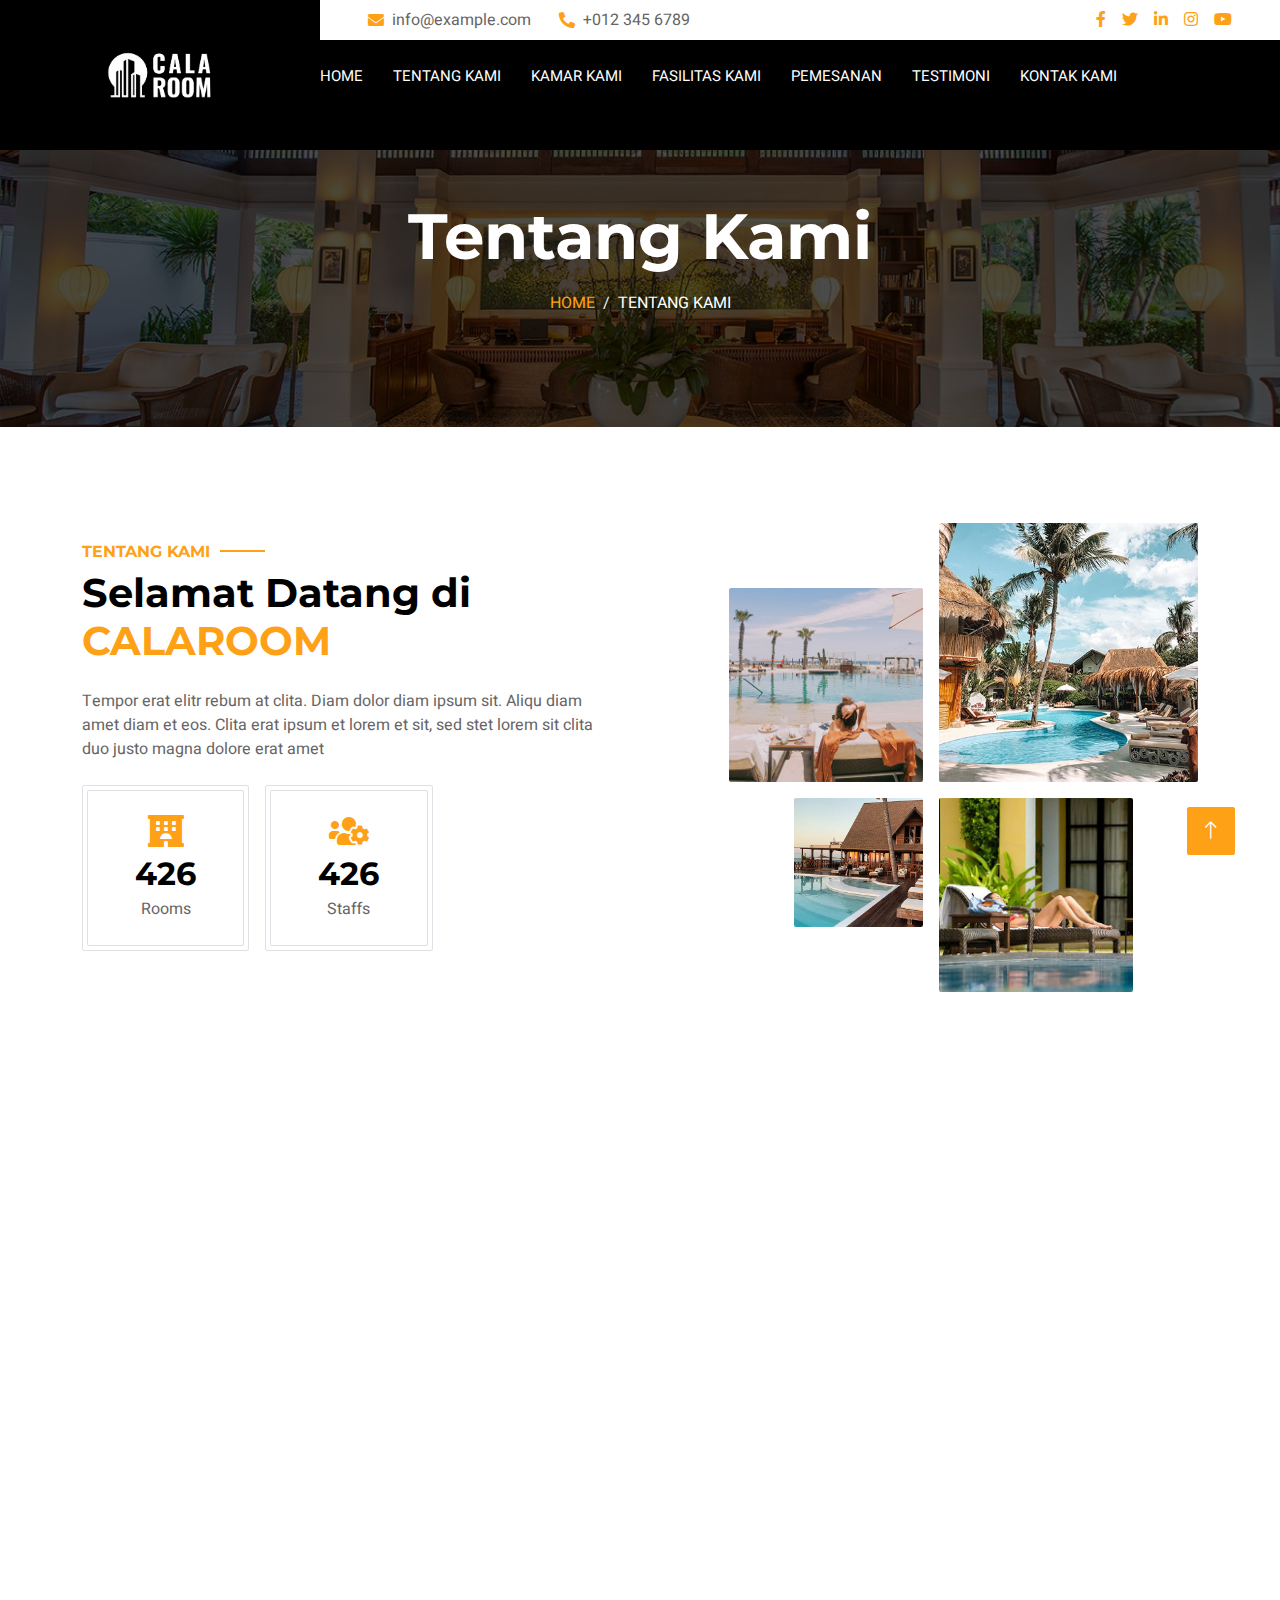
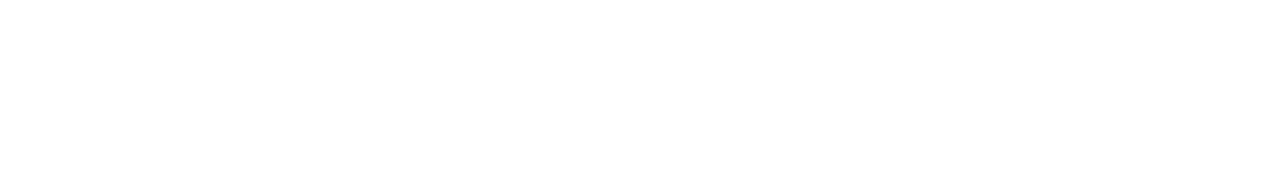
==== commit 2f96fa60: "update" ====
--- a/about.html
+++ b/about.html
@@ -2,7 +2,7 @@
 <html lang="en">
 <head>
     <meta charset="utf-8">
-    <title>CS Room</title>
+    <title>CALAROOM</title>
     <meta content="width=device-width, initial-scale=1.0" name="viewport">
     <meta content="" name="keywords">
     <meta content="" name="description">
@@ -92,11 +92,11 @@
         <div class="container-fluid page-header mb-5 p-0" style="background-image: url(img/carousel-1.jpg);">
             <div class="container-fluid page-header-inner py-5">
                 <div class="container text-center pb-5">
-                    <h1 class="display-3 text-white mb-3 animated slideInDown">About Us</h1>
+                    <h1 class="display-3 text-white mb-3 animated slideInDown">Tentang Kami</h1>
                     <nav aria-label="breadcrumb">
                         <ol class="breadcrumb justify-content-center text-uppercase">
                             <li class="breadcrumb-item"><a href="index.html">Home</a></li>
-                            <li class="breadcrumb-item text-white active" aria-current="page">About</li>
+                            <li class="breadcrumb-item text-white active" aria-current="page">Tentang Kami</li>
                         </ol>
                     </nav>
                 </div>
@@ -110,7 +110,7 @@
                 <div class="row g-5 align-items-center">
                     <div class="col-lg-6">
                         <h6 class="section-title text-start text-primary text-uppercase">Tentang Kami</h6>
-                        <h1 class="mb-4">Selamat Datang di <span class="text-primary">CSRoom</span></h1>
+                        <h1 class="mb-4">Selamat Datang di <span class="text-primary">CALAROOM</span></h1>
                         <p class="mb-4">Tempor erat elitr rebum at clita. Diam dolor diam ipsum sit. Aliqu diam amet diam et eos. Clita erat ipsum et lorem et sit, sed stet lorem sit clita duo justo magna dolore erat amet</p>
                         <div class="row g-3 pb-4">
                             <div class="col-sm-4 wow fadeIn" data-wow-delay="0.1s">
@@ -188,44 +188,44 @@
         <!-- Footer Start -->
         <div class="container-fluid bg-dark text-light footer wow fadeIn pt-5" data-wow-delay="0.1s">
             <div class="container pb-5">
-                <div class="row g-2 align-items-start">
-                    <!-- Bagian Logo -->
-                    <div class="col-md-4 col-lg-2 d-flex align-items-center">
-                        <img src="img/logo2.jpg" alt="" width="150px">
-                    </div>
-                    <!-- Bagian Contact -->
-                    <div class="col-md-4 col-lg-2">
+                <div class="row g-5">
+                    <div class="col-md-6 col-lg-4">
+                        <div class="bg-primary rounded p-4">
+                            <a href="index.html"><h1 class="text-dark text-uppercase mb-3">CALAROOM</h1></a>
+                            <p class="text-white mb-0">
+								build a professional website for your hotel business and grab the attention of new visitors upon your site’s launch.
+							</p>
+                        </div>
+                    </div>
+                    <div class="col-md-6 col-lg-3">
                         <h6 class="section-title text-start text-primary text-uppercase mb-4">Contact</h6>
                         <p class="mb-2"><i class="fa fa-map-marker-alt me-3"></i>123 Street, New York, USA</p>
                         <p class="mb-2"><i class="fa fa-phone-alt me-3"></i>+012 345 67890</p>
                         <p class="mb-2"><i class="fa fa-envelope me-3"></i>info@example.com</p>
                         <div class="d-flex pt-2">
-                            <a class="btn btn-outline-light btn-social me-1" href=""><i class="fab fa-twitter"></i></a>
-                            <a class="btn btn-outline-light btn-social me-1" href=""><i class="fab fa-facebook-f"></i></a>
-                            <a class="btn btn-outline-light btn-social me-1" href=""><i class="fab fa-youtube"></i></a>
+                            <a class="btn btn-outline-light btn-social" href=""><i class="fab fa-twitter"></i></a>
+                            <a class="btn btn-outline-light btn-social" href=""><i class="fab fa-facebook-f"></i></a>
+                            <a class="btn btn-outline-light btn-social" href=""><i class="fab fa-youtube"></i></a>
                             <a class="btn btn-outline-light btn-social" href=""><i class="fab fa-linkedin-in"></i></a>
                         </div>
                     </div>
-                    <!-- Bagian Maps -->
-                    <div class="col-md-4 col-lg-8">
-                        <div class="row">
-                            <div class="col-md-6 mb-4">
-                                <h6 class="text-primary mb-3">Margonda Residence</h6>
-                                <iframe src="https://www.google.com/maps/embed?pb=!1m18!1m12!1m3!1d3021.927279257889!2d-74.00601518459147!3d40.712775279330634!2m3!1f0!2f0!3f0!3m2!1i1024!2i768!4f13.1!3m3!1m2!1s0x89c25a316df1a3c3%3A0x28a92c8f8b6cf95e!2s123%20Street%2C%20New%20York%2C%20USA!5e0!3m2!1sen!2sid!4v1620244113564!5m2!1sen!2sid" 
-                                        width="100%" 
-                                        height="250" 
-                                        style="border:0;" 
-                                        allowfullscreen="" 
-                                        loading="lazy"></iframe>
-                            </div>
-                            <div class="col-md-6 mb-4">
-                                <h6 class="text-primary mb-3">Atlanta Residence</h6>
-                                <iframe src="https://www.google.com/maps/embed?pb=!1m18!1m12!1m3!1d3021.927279257889!2d-74.00601518459147!3d40.712775279330634!2m3!1f0!2f0!3f0!3m2!1i1024!2i768!4f13.1!3m3!1m2!1s0x89c25a316df1a3c3%3A0x28a92c8f8b6cf95e!2sAnother%20Location%2C%20New%20York%2C%20USA!5e0!3m2!1sen!2sid!4v1620244113564!5m2!1sen!2sid" 
-                                        width="100%" 
-                                        height="250" 
-                                        style="border:0;" 
-                                        allowfullscreen="" 
-                                        loading="lazy"></iframe>
+                    <div class="col-lg-5 col-md-12">
+                        <div class="row gy-5 g-4">
+                            <div class="col-md-6">
+                                <h6 class="section-title text-start text-primary text-uppercase mb-4">Company</h6>
+                                <a class="btn btn-link" href="">About Us</a>
+                                <a class="btn btn-link" href="">Contact Us</a>
+                                <a class="btn btn-link" href="">Privacy Policy</a>
+                                <a class="btn btn-link" href="">Terms & Condition</a>
+                                <a class="btn btn-link" href="">Support</a>
+                            </div>
+                            <div class="col-md-6">
+                                <h6 class="section-title text-start text-primary text-uppercase mb-4">Services</h6>
+                                <a class="btn btn-link" href="">Food & Restaurant</a>
+                                <a class="btn btn-link" href="">Spa & Fitness</a>
+                                <a class="btn btn-link" href="">Sports & Gaming</a>
+                                <a class="btn btn-link" href="">Event & Party</a>
+                                <a class="btn btn-link" href="">GYM & Yoga</a>
                             </div>
                         </div>
                     </div>
@@ -235,8 +235,8 @@
                 <div class="copyright">
                     <div class="row">
                         <div class="col-md-6 text-center text-md-start mb-3 mb-md-0">
-                            &copy; CSRoom, All Right Reserved. 	
-							Designed By Developer CSRoom
+                            &copy; CALAROOM, All Right Reserved. 	
+							Designed By Developer CALAROOM
                         </div>
                         <div class="col-md-6 text-center text-md-end">
                             <div class="footer-menu">
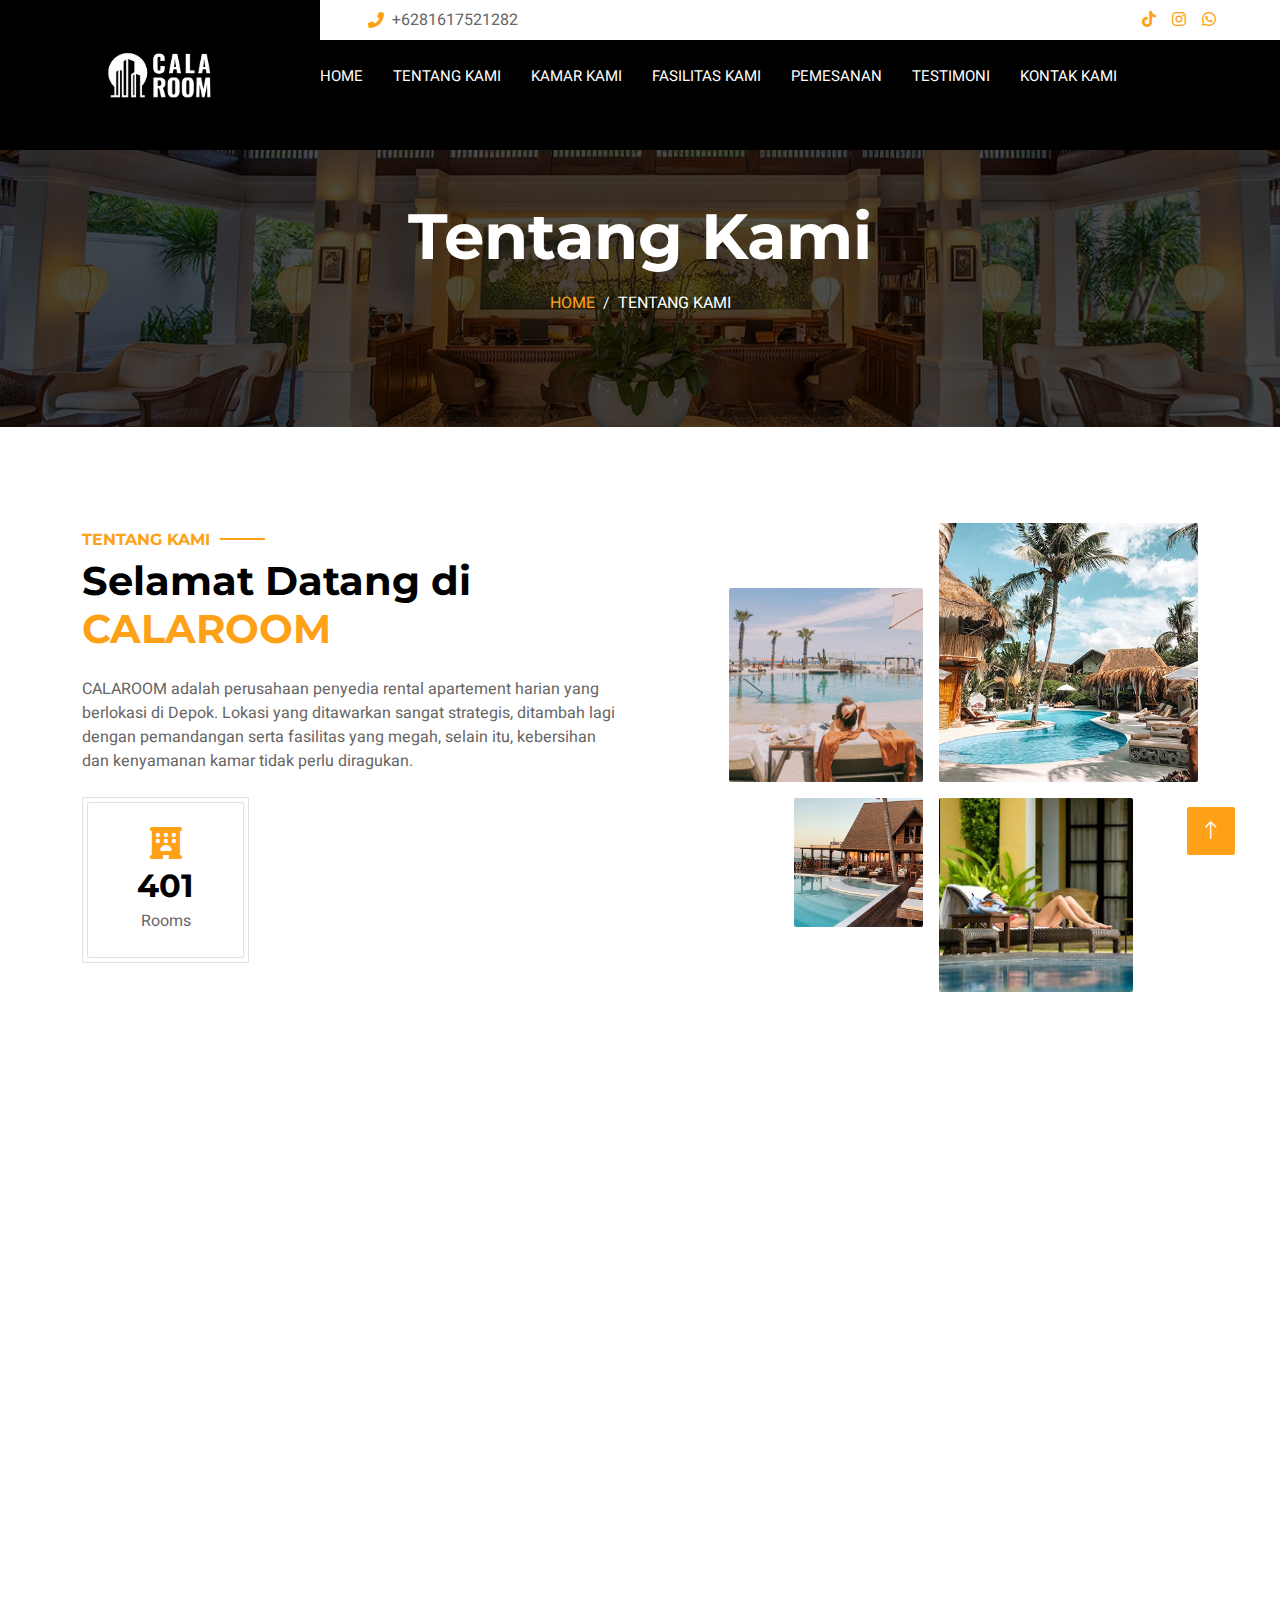
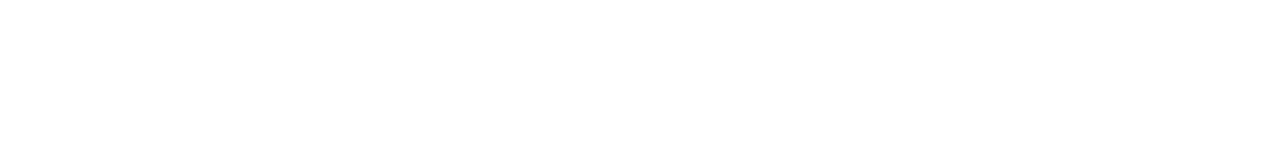
==== commit 38ebca18: "update" ====
--- a/about.html
+++ b/about.html
@@ -1,260 +1,414 @@
 <!DOCTYPE html>
 <html lang="en">
-<head>
-    <meta charset="utf-8">
+  <head>
+    <meta charset="utf-8" />
     <title>CALAROOM</title>
-    <meta content="width=device-width, initial-scale=1.0" name="viewport">
-    <meta content="" name="keywords">
-    <meta content="" name="description">
+    <meta content="width=device-width, initial-scale=1.0" name="viewport" />
+    <meta content="" name="keywords" />
+    <meta content="" name="description" />
     <!-- Favicon -->
-    <link href="img/favicon.ico" rel="icon">
+    <link href="img/logo2.png" rel="icon" />
     <!-- Google Web Fonts -->
-    <link rel="preconnect" href="https://fonts.googleapis.com">
-    <link rel="preconnect" href="https://fonts.gstatic.com" crossorigin>
-    <link href="https://fonts.googleapis.com/css2?family=Heebo:wght@400;500;600;700&family=Montserrat:wght@400;500;600;700&display=swap" rel="stylesheet">  
+    <link rel="preconnect" href="https://fonts.googleapis.com" />
+    <link rel="preconnect" href="https://fonts.gstatic.com" crossorigin />
+    <link
+      href="https://fonts.googleapis.com/css2?family=Heebo:wght@400;500;600;700&family=Montserrat:wght@400;500;600;700&display=swap"
+      rel="stylesheet"
+    />
     <!-- Icon Font Stylesheet -->
-    <link href="https://cdnjs.cloudflare.com/ajax/libs/font-awesome/5.10.0/css/all.min.css" rel="stylesheet">
-    <link href="https://cdn.jsdelivr.net/npm/bootstrap-icons@1.4.1/font/bootstrap-icons.css" rel="stylesheet">
+    <link
+      href="https://cdnjs.cloudflare.com/ajax/libs/font-awesome/6.0.0/css/all.min.css"
+      rel="stylesheet"
+    />
+    <link
+      href="https://cdn.jsdelivr.net/npm/bootstrap-icons@1.4.1/font/bootstrap-icons.css"
+      rel="stylesheet"
+    />
     <!-- Libraries Stylesheet -->
-    <link href="lib/animate/animate.min.css" rel="stylesheet">
-    <link href="lib/owlcarousel/assets/owl.carousel.min.css" rel="stylesheet">
-    <link href="lib/tempusdominus/css/tempusdominus-bootstrap-4.min.css" rel="stylesheet" />
+    <link href="lib/animate/animate.min.css" rel="stylesheet" />
+    <link href="lib/owlcarousel/assets/owl.carousel.min.css" rel="stylesheet" />
+    <link
+      href="lib/tempusdominus/css/tempusdominus-bootstrap-4.min.css"
+      rel="stylesheet"
+    />
     <!-- Customized Bootstrap Stylesheet -->
-    <link href="css/bootstrap.min.css" rel="stylesheet">
+    <link href="css/bootstrap.min.css" rel="stylesheet" />
     <!-- Template Stylesheet -->
-    <link href="css/style.css" rel="stylesheet">
-</head>
-<body>
+    <link href="css/style.css" rel="stylesheet" />
+  </head>
+  <body>
     <div class="container-xxl bg-white p-0">
-        <!-- Spinner Start -->
-        <div id="spinner" class="show bg-white position-fixed translate-middle w-100 vh-100 top-50 start-50 d-flex align-items-center justify-content-center">
-            <div class="spinner-border text-primary" style="width: 3rem; height: 3rem;" role="status">
-                <span class="sr-only">Loading...</span>
-            </div>
-        </div>
-        <!-- Spinner End -->
-        <!-- Header Start -->
-        <div class="container-fluid bg-dark px-0">
-            <div class="row gx-0">
-                <div class="col-lg-3 bg-dark d-none d-lg-block">
-                    <a href="index.html" class="navbar-brand w-100 h-100 m-0 p-0 d-flex align-items-center justify-content-center">
-                        <img src="img/logo.jpg" width="150px">
-                    </a>
-                </div>
-                <div class="col-lg-9">
-                    <div class="row gx-0 bg-white d-none d-lg-flex">
-                        <div class="col-lg-7 px-5 text-start">
-                            <div class="h-100 d-inline-flex align-items-center py-2 me-4">
-                                <i class="fa fa-envelope text-primary me-2"></i>
-                                <p class="mb-0">info@example.com</p>
-                            </div>
-                            <div class="h-100 d-inline-flex align-items-center py-2">
-                                <i class="fa fa-phone-alt text-primary me-2"></i>
-                                <p class="mb-0">+012 345 6789</p>
-                            </div>
-                        </div>
-                        <div class="col-lg-5 px-5 text-end">
-                            <div class="d-inline-flex align-items-center py-2">
-                                <a class="me-3" href=""><i class="fab fa-facebook-f"></i></a>
-                                <a class="me-3" href=""><i class="fab fa-twitter"></i></a>
-                                <a class="me-3" href=""><i class="fab fa-linkedin-in"></i></a>
-                                <a class="me-3" href=""><i class="fab fa-instagram"></i></a>
-                                <a class="" href=""><i class="fab fa-youtube"></i></a>
-                            </div>
-                        </div>
+      <!-- Spinner Start -->
+      <div
+        id="spinner"
+        class="show bg-white position-fixed translate-middle w-100 vh-100 top-50 start-50 d-flex align-items-center justify-content-center"
+      >
+        <div
+          class="spinner-border text-primary"
+          style="width: 3rem; height: 3rem"
+          role="status"
+        >
+          <span class="sr-only">Loading...</span>
+        </div>
+      </div>
+      <!-- Spinner End -->
+      <!-- Header Start -->
+      <div class="container-fluid bg-dark px-0">
+        <div class="row gx-0">
+          <div class="col-lg-3 bg-dark d-none d-lg-block">
+            <a
+              href="index.html"
+              class="navbar-brand w-100 h-100 m-0 p-0 d-flex align-items-center justify-content-center"
+            >
+              <img src="img/logo.jpg" width="150px" />
+            </a>
+          </div>
+          <div class="col-lg-9">
+            <div class="row gx-0 bg-white d-none d-lg-flex">
+              <div class="col-lg-7 px-5 text-start">
+                <div class="h-100 d-inline-flex align-items-center py-2">
+                  <i class="fa fa-phone-alt text-primary me-2"></i>
+                  <p class="mb-0">+6281617521282</p>
+                </div>
+              </div>
+              <div class="col-lg-5 px-5 text-end">
+                <div class="d-inline-flex align-items-center py-2">
+                  <a class="me-3" href="https://www.tiktok.com/@calaroom.id"
+                    ><i class="fab fa-tiktok"></i
+                  ></a>
+                  <a class="me-3" href="https://www.instagram.com/calaroom.id"
+                    ><i class="fab fa-instagram"></i
+                  ></a>
+                  <a
+                    class="me-3"
+                    href="https://api.whatsapp.com/send?phone=6281617521282"
+                    ><i class="fab fa-whatsapp"></i
+                  ></a>
+                </div>
+              </div>
+            </div>
+            <nav class="navbar navbar-expand-lg bg-dark navbar-dark p-3 p-lg-0">
+              <a href="index.html" class="navbar-brand d-block d-lg-none">
+                <img src="img/logo.jpg" width="100px" />
+              </a>
+              <button
+                type="button"
+                class="navbar-toggler"
+                data-bs-toggle="collapse"
+                data-bs-target="#navbarCollapse"
+              >
+                <span class="navbar-toggler-icon"></span>
+              </button>
+              <div
+                class="collapse navbar-collapse justify-content-between"
+                id="navbarCollapse"
+              >
+                <div class="navbar-nav mr-auto py-0">
+                  <a href="index.html" class="nav-item nav-link">Home</a>
+                  <a href="about.html" class="nav-item nav-link"
+                    >Tentang Kami</a
+                  >
+                  <a href="room.html" class="nav-item nav-link">Kamar Kami</a>
+                  <a href="service.html" class="nav-item nav-link"
+                    >Fasilitas Kami</a
+                  >
+                  <a href="booking.html" class="nav-item nav-link">Pemesanan</a>
+                  <a href="testimonial.html" class="nav-item nav-link"
+                    >Testimoni</a
+                  >
+                  <a href="contact.html" class="nav-item nav-link"
+                    >Kontak Kami</a
+                  >
+                </div>
+              </div>
+            </nav>
+          </div>
+        </div>
+      </div>
+      <!-- Header End -->
+
+      <!-- Page Header Start -->
+      <div
+        class="container-fluid page-header mb-5 p-0"
+        style="background-image: url(img/carousel-1.jpg)"
+      >
+        <div class="container-fluid page-header-inner py-5">
+          <div class="container text-center pb-5">
+            <h1 class="display-3 text-white mb-3 animated slideInDown">
+              Tentang Kami
+            </h1>
+            <nav aria-label="breadcrumb">
+              <ol class="breadcrumb justify-content-center text-uppercase">
+                <li class="breadcrumb-item"><a href="index.html">Home</a></li>
+                <li
+                  class="breadcrumb-item text-white active"
+                  aria-current="page"
+                >
+                  Tentang Kami
+                </li>
+              </ol>
+            </nav>
+          </div>
+        </div>
+      </div>
+      <!-- Page Header End -->
+
+      <!-- About Start -->
+      <div class="container-xxl py-5">
+        <div class="container">
+          <div class="row g-5 align-items-center">
+            <div class="col-lg-6">
+              <h6 class="section-title text-start text-primary text-uppercase">
+                Tentang Kami
+              </h6>
+              <h1 class="mb-4">
+                Selamat Datang di <span class="text-primary">CALAROOM</span>
+              </h1>
+              <p class="mb-4">
+                CALAROOM adalah perusahaan penyedia rental apartement harian
+                yang berlokasi di Depok. Lokasi yang ditawarkan sangat
+                strategis, ditambah lagi dengan pemandangan serta fasilitas yang
+                megah, selain itu, kebersihan dan kenyamanan kamar tidak perlu
+                diragukan.
+              </p>
+              <div class="row g-3 pb-4">
+                <div class="col-sm-4 wow fadeIn" data-wow-delay="0.1s">
+                  <div class="border rounded p-1">
+                    <div class="border rounded text-center p-4">
+                      <i class="fa fa-hotel fa-2x text-primary mb-2"></i>
+                      <h2 class="mb-1" data-toggle="counter-up">1234</h2>
+                      <p class="mb-0">Rooms</p>
                     </div>
-                    <nav class="navbar navbar-expand-lg bg-dark navbar-dark p-3 p-lg-0">
-                        <a href="index.html" class="navbar-brand d-block d-lg-none">
-                            <img src="img/logo.jpg" width="100px">
-                        </a>
-                        <button type="button" class="navbar-toggler" data-bs-toggle="collapse" data-bs-target="#navbarCollapse">
-                            <span class="navbar-toggler-icon"></span>
-                        </button>
-                        <div class="collapse navbar-collapse justify-content-between" id="navbarCollapse">
-                            <div class="navbar-nav mr-auto py-0">
-                                <a href="index.html" class="nav-item nav-link">Home</a>
-                                <a href="about.html" class="nav-item nav-link">Tentang Kami</a>
-                                <a href="room.html" class="nav-item nav-link">Kamar Kami</a>
-                                <a href="service.html" class="nav-item nav-link">Fasilitas Kami</a>
-                                <a href="booking.html" class="nav-item nav-link">Pemesanan</a>
-                                <a href="testimonial.html" class="nav-item nav-link">Testimoni</a>
-                                <a href="contact.html" class="nav-item nav-link">Kontak Kami</a>
-                            </div>
-                        </div>
-                    </nav>
-                </div>
-            </div>
-        </div>
-        <!-- Header End -->
-
-
-        <!-- Page Header Start -->
-        <div class="container-fluid page-header mb-5 p-0" style="background-image: url(img/carousel-1.jpg);">
-            <div class="container-fluid page-header-inner py-5">
-                <div class="container text-center pb-5">
-                    <h1 class="display-3 text-white mb-3 animated slideInDown">Tentang Kami</h1>
-                    <nav aria-label="breadcrumb">
-                        <ol class="breadcrumb justify-content-center text-uppercase">
-                            <li class="breadcrumb-item"><a href="index.html">Home</a></li>
-                            <li class="breadcrumb-item text-white active" aria-current="page">Tentang Kami</li>
-                        </ol>
-                    </nav>
-                </div>
-            </div>
-        </div>
-        <!-- Page Header End -->
-
-          <!-- About Start -->
-          <div class="container-xxl py-5">
-            <div class="container">
-                <div class="row g-5 align-items-center">
-                    <div class="col-lg-6">
-                        <h6 class="section-title text-start text-primary text-uppercase">Tentang Kami</h6>
-                        <h1 class="mb-4">Selamat Datang di <span class="text-primary">CALAROOM</span></h1>
-                        <p class="mb-4">Tempor erat elitr rebum at clita. Diam dolor diam ipsum sit. Aliqu diam amet diam et eos. Clita erat ipsum et lorem et sit, sed stet lorem sit clita duo justo magna dolore erat amet</p>
-                        <div class="row g-3 pb-4">
-                            <div class="col-sm-4 wow fadeIn" data-wow-delay="0.1s">
-                                <div class="border rounded p-1">
-                                    <div class="border rounded text-center p-4">
-                                        <i class="fa fa-hotel fa-2x text-primary mb-2"></i>
-                                        <h2 class="mb-1" data-toggle="counter-up">1234</h2>
-                                        <p class="mb-0">Rooms</p>
-                                    </div>
-                                </div>
-                            </div>
-                            <div class="col-sm-4 wow fadeIn" data-wow-delay="0.3s">
-                                <div class="border rounded p-1">
-                                    <div class="border rounded text-center p-4">
-                                        <i class="fa fa-users-cog fa-2x text-primary mb-2"></i>
-                                        <h2 class="mb-1" data-toggle="counter-up">1234</h2>
-                                        <p class="mb-0">Staffs</p>
-                                    </div>
-                                </div>
-                            </div>
-                        </div>
-                    </div>
-                    <div class="col-lg-6">
-                        <div class="row g-3">
-                            <div class="col-6 text-end">
-                                <img class="img-fluid rounded w-75 wow zoomIn" data-wow-delay="0.1s" src="img/about-1.jpg" style="margin-top: 25%;">
-                            </div>
-                            <div class="col-6 text-start">
-                                <img class="img-fluid rounded w-100 wow zoomIn" data-wow-delay="0.3s" src="img/about-2.jpg">
-                            </div>
-                            <div class="col-6 text-end">
-                                <img class="img-fluid rounded w-50 wow zoomIn" data-wow-delay="0.5s" src="img/about-3.jpg">
-                            </div>
-                            <div class="col-6 text-start">
-                                <img class="img-fluid rounded w-75 wow zoomIn" data-wow-delay="0.7s" src="img/about-4.jpg">
-                            </div>
-                        </div>
-                    </div>
-                </div>
-            </div>
-        </div>
-        <!-- About End -->
-
-        <!-- Testimonial Start -->
-        <div class="container-xxl testimonial my-5 py-5 bg-dark wow zoomIn" data-wow-delay="0.1s">
-            <div class="container">
-                <div class="owl-carousel testimonial-carousel py-5">
-                    <div class="testimonial-item position-relative bg-white rounded overflow-hidden">
-                        <p>Tempor stet labore dolor clita stet diam amet ipsum dolor duo ipsum rebum stet dolor amet diam stet. Est stet ea lorem amet est kasd kasd et erat magna eos</p>
-                        <div class="d-flex align-items-center">
-                            <h6 class="fw-bold mb-1">Customers</h6>    
-                        </div>
-                        <i class="fa fa-quote-right fa-3x text-primary position-absolute end-0 bottom-0 me-4 mb-n1"></i>
-                    </div>
-                    <div class="testimonial-item position-relative bg-white rounded overflow-hidden">
-                        <p>Tempor stet labore dolor clita stet diam amet ipsum dolor duo ipsum rebum stet dolor amet diam stet. Est stet ea lorem amet est kasd kasd et erat magna eos</p>
-                        <div class="d-flex align-items-center">
-                            <h6 class="fw-bold mb-1">Customers</h6>    
-                        </div>
-                        <i class="fa fa-quote-right fa-3x text-primary position-absolute end-0 bottom-0 me-4 mb-n1"></i>
-                    </div>
-                    <div class="testimonial-item position-relative bg-white rounded overflow-hidden">
-                        <p>Tempor stet labore dolor clita stet diam amet ipsum dolor duo ipsum rebum stet dolor amet diam stet. Est stet ea lorem amet est kasd kasd et erat magna eos</p>
-                        <div class="d-flex align-items-center">
-                            <h6 class="fw-bold mb-1">Customers</h6>    
-                        </div>
-                        <i class="fa fa-quote-right fa-3x text-primary position-absolute end-0 bottom-0 me-4 mb-n1"></i>
-                    </div>
-                </div>
-            </div>
-        </div>
-        <!-- Testimonial End -->
-
-
-        <!-- Footer Start -->
-        <div class="container-fluid bg-dark text-light footer wow fadeIn pt-5" data-wow-delay="0.1s">
-            <div class="container pb-5">
-                <div class="row g-5">
-                    <div class="col-md-6 col-lg-4">
-                        <div class="bg-primary rounded p-4">
-                            <a href="index.html"><h1 class="text-dark text-uppercase mb-3">CALAROOM</h1></a>
-                            <p class="text-white mb-0">
-								build a professional website for your hotel business and grab the attention of new visitors upon your site’s launch.
-							</p>
-                        </div>
-                    </div>
-                    <div class="col-md-6 col-lg-3">
-                        <h6 class="section-title text-start text-primary text-uppercase mb-4">Contact</h6>
-                        <p class="mb-2"><i class="fa fa-map-marker-alt me-3"></i>123 Street, New York, USA</p>
-                        <p class="mb-2"><i class="fa fa-phone-alt me-3"></i>+012 345 67890</p>
-                        <p class="mb-2"><i class="fa fa-envelope me-3"></i>info@example.com</p>
-                        <div class="d-flex pt-2">
-                            <a class="btn btn-outline-light btn-social" href=""><i class="fab fa-twitter"></i></a>
-                            <a class="btn btn-outline-light btn-social" href=""><i class="fab fa-facebook-f"></i></a>
-                            <a class="btn btn-outline-light btn-social" href=""><i class="fab fa-youtube"></i></a>
-                            <a class="btn btn-outline-light btn-social" href=""><i class="fab fa-linkedin-in"></i></a>
-                        </div>
-                    </div>
-                    <div class="col-lg-5 col-md-12">
-                        <div class="row gy-5 g-4">
-                            <div class="col-md-6">
-                                <h6 class="section-title text-start text-primary text-uppercase mb-4">Company</h6>
-                                <a class="btn btn-link" href="">About Us</a>
-                                <a class="btn btn-link" href="">Contact Us</a>
-                                <a class="btn btn-link" href="">Privacy Policy</a>
-                                <a class="btn btn-link" href="">Terms & Condition</a>
-                                <a class="btn btn-link" href="">Support</a>
-                            </div>
-                            <div class="col-md-6">
-                                <h6 class="section-title text-start text-primary text-uppercase mb-4">Services</h6>
-                                <a class="btn btn-link" href="">Food & Restaurant</a>
-                                <a class="btn btn-link" href="">Spa & Fitness</a>
-                                <a class="btn btn-link" href="">Sports & Gaming</a>
-                                <a class="btn btn-link" href="">Event & Party</a>
-                                <a class="btn btn-link" href="">GYM & Yoga</a>
-                            </div>
-                        </div>
-                    </div>
-                </div>
-            </div>
-            <div class="container">
-                <div class="copyright">
-                    <div class="row">
-                        <div class="col-md-6 text-center text-md-start mb-3 mb-md-0">
-                            &copy; CALAROOM, All Right Reserved. 	
-							Designed By Developer CALAROOM
-                        </div>
-                        <div class="col-md-6 text-center text-md-end">
-                            <div class="footer-menu">
-                                <a href="">Home</a>
-                                <a href="">Tentang Kami</a>
-                                <a href="">Kamar Kami</a>
-                                <a href="">Fasilitas Kami</a>
-                                <a href="">Pemesanan Kamar</a>
-                            </div>
-                        </div>
-                    </div>
-                </div>
-            </div>
-        </div>
-        <!-- Footer End -->
-
-        <!-- Back to Top -->
-        <a href="#" class="btn btn-lg btn-primary btn-lg-square back-to-top"><i class="bi bi-arrow-up"></i></a>
+                  </div>
+                </div>
+              </div>
+            </div>
+            <div class="col-lg-6">
+              <div class="row g-3">
+                <div class="col-6 text-end">
+                  <img
+                    class="img-fluid rounded w-75 wow zoomIn"
+                    data-wow-delay="0.1s"
+                    src="img/about-1.jpg"
+                    style="margin-top: 25%"
+                  />
+                </div>
+                <div class="col-6 text-start">
+                  <img
+                    class="img-fluid rounded w-100 wow zoomIn"
+                    data-wow-delay="0.3s"
+                    src="img/about-2.jpg"
+                  />
+                </div>
+                <div class="col-6 text-end">
+                  <img
+                    class="img-fluid rounded w-50 wow zoomIn"
+                    data-wow-delay="0.5s"
+                    src="img/about-3.jpg"
+                  />
+                </div>
+                <div class="col-6 text-start">
+                  <img
+                    class="img-fluid rounded w-75 wow zoomIn"
+                    data-wow-delay="0.7s"
+                    src="img/about-4.jpg"
+                  />
+                </div>
+              </div>
+            </div>
+          </div>
+        </div>
+      </div>
+      <!-- About End -->
+
+      <!-- Testimonial Start -->
+      <div
+        class="container-xxl testimonial my-5 py-5 bg-dark wow zoomIn"
+        data-wow-delay="0.1s"
+      >
+        <div class="container">
+          <div class="owl-carousel testimonial-carousel py-5">
+            <div
+              class="testimonial-item position-relative bg-white rounded overflow-hidden"
+            >
+              <p>Fasilitas dan Pemandangan yang ditawarkan sangat bagus.</p>
+              <div class="d-flex align-items-center">
+                <h6 class="fw-bold mb-1">Customers</h6>
+              </div>
+              <i
+                class="fa fa-quote-right fa-3x text-primary position-absolute end-0 bottom-0 me-4 mb-n1"
+              ></i>
+            </div>
+            <div
+              class="testimonial-item position-relative bg-white rounded overflow-hidden"
+            >
+              <p>Nyaman dan bersih kamarnya, bintang 5</p>
+              <div class="d-flex align-items-center">
+                <h6 class="fw-bold mb-1">Customers</h6>
+              </div>
+              <i
+                class="fa fa-quote-right fa-3x text-primary position-absolute end-0 bottom-0 me-4 mb-n1"
+              ></i>
+            </div>
+            <div
+              class="testimonial-item position-relative bg-white rounded overflow-hidden"
+            >
+              <p>
+                Respon admin cepat, ruangan bersih dan rapi, sangat worth it.
+              </p>
+              <div class="d-flex align-items-center">
+                <h6 class="fw-bold mb-1">Customers</h6>
+              </div>
+              <i
+                class="fa fa-quote-right fa-3x text-primary position-absolute end-0 bottom-0 me-4 mb-n1"
+              ></i>
+            </div>
+            <div
+              class="testimonial-item position-relative bg-white rounded overflow-hidden"
+            >
+              <p>Fasilitas dan pelayanan sangat mantap.</p>
+              <div class="d-flex align-items-center">
+                <h6 class="fw-bold mb-1">Customers</h6>
+              </div>
+              <i
+                class="fa fa-quote-right fa-3x text-primary position-absolute end-0 bottom-0 me-4 mb-n1"
+              ></i>
+            </div>
+            <div
+              class="testimonial-item position-relative bg-white rounded overflow-hidden"
+            >
+              <p>Harga terjangkau, kualitas terjamin.</p>
+              <div class="d-flex align-items-center">
+                <h6 class="fw-bold mb-1">Customers</h6>
+              </div>
+              <i
+                class="fa fa-quote-right fa-3x text-primary position-absolute end-0 bottom-0 me-4 mb-n1"
+              ></i>
+            </div>
+            <div
+              class="testimonial-item position-relative bg-white rounded overflow-hidden"
+            >
+              <p>Ingin Lihat Full Testimoni??</p>
+              <a
+                href="https://wa.me/p/8822050257808633/6281617521282"
+                target="_blank"
+                >Klik Disini</a
+              >
+              <div class="d-flex align-items-center"></div>
+              <i
+                class="fa fa-quote-right fa-3x text-primary position-absolute end-0 bottom-0 me-4 mb-n1"
+              ></i>
+            </div>
+          </div>
+        </div>
+      </div>
+      <!-- Testimonial End -->
+
+      <!-- Footer Start -->
+      <div
+        class="container-fluid bg-dark text-light footer wow fadeIn pt-5"
+        data-wow-delay="0.1s"
+      >
+        <div class="container pb-5">
+          <div class="row g-5">
+            <div class="col-md-6 col-lg-4">
+              <div class="bg-primary rounded p-4">
+                <a href="index.html"
+                  ><h1 class="text-dark text-uppercase mb-3">CALAROOM</h1></a
+                >
+                <p class="text-white mb-0">
+                  build a professional website for your hotel business and grab
+                  the attention of new visitors upon your site’s launch.
+                </p>
+              </div>
+            </div>
+            <div class="col-md-6 col-lg-3">
+              <h6
+                class="section-title text-start text-primary text-uppercase mb-4"
+              >
+                Informasi Perusahaan
+              </h6>
+              <a class="btn btn-link" href="about.html">Tentang Kami</a>
+              <a class="btn btn-link" href="room.html">Kamar Kami</a>
+              <a class="btn btn-link" href="service.html">Fasilitas Kami</a>
+              <a class="btn btn-link" href="booking.html">Pemesanan Kamar</a>
+            </div>
+            <div class="col-lg-5 col-md-12">
+              <div class="row gy-5 g-4">
+                <div class="col-md-6">
+                  <h6
+                    class="section-title text-start text-primary text-uppercase mb-4"
+                  >
+                    Lokasi Kami
+                  </h6>
+                  <a
+                    class="btn btn-link"
+                    href="https://maps.app.goo.gl/iA35W8Pvy8zURW3k7"
+                    >Atlanta Residence</a
+                  >
+                  <a
+                    class="btn btn-link"
+                    href="https://maps.app.goo.gl/FZ6WgSekwUuospBAA"
+                    >Margonda Residence</a
+                  >
+                </div>
+                <div class="col-md-6">
+                  <h6
+                    class="section-title text-start text-primary text-uppercase mb-4"
+                  >
+                    Kontak Kami
+                  </h6>
+                  <p class="mb-2">
+                    <i class="fa fa-phone-alt me-3"></i>+6281617521282
+                  </p>
+                  <div class="d-flex pt-2">
+                    <a
+                      class="btn btn-outline-light btn-social"
+                      href="https://www.tiktok.com/@calaroom.id"
+                      ><i class="fab fa-tiktok"></i
+                    ></a>
+                    <a
+                      class="btn btn-outline-light btn-social"
+                      href="https://www.instagram.com/calaroom.id"
+                      ><i class="fab fa-instagram"></i
+                    ></a>
+                    <a
+                      class="btn btn-outline-light btn-social"
+                      href="https://api.whatsapp.com/send?phone=6281617521282"
+                      ><i class="fab fa-whatsapp"></i
+                    ></a>
+                  </div>
+                </div>
+              </div>
+            </div>
+          </div>
+        </div>
+        <div class="container">
+          <div class="copyright">
+            <div class="row">
+              <div class="col-md-6 text-center text-md-start mb-3 mb-md-0">
+                &copy; CALAROOM, All Right Reserved. Designed By Developer
+                CALAROOM
+              </div>
+              <div class="col-md-6 text-center text-md-end">
+                <div class="footer-menu">
+                  <a href="index.html">Home</a>
+                  <a href="about.html">Tentang Kami</a>
+                  <a href="room.html">Kamar Kami</a>
+                  <a href="service.html">Fasilitas Kami</a>
+                  <a href="booking.html">Pemesanan Kamar</a>
+                </div>
+              </div>
+            </div>
+          </div>
+        </div>
+      </div>
+      <!-- Footer End -->
+
+      <!-- Back to Top -->
+      <a href="#" class="btn btn-lg btn-primary btn-lg-square back-to-top"
+        ><i class="bi bi-arrow-up"></i
+      ></a>
     </div>
 
     <!-- JavaScript Libraries -->
@@ -271,6 +425,5 @@
 
     <!-- Template Javascript -->
     <script src="js/main.js"></script>
-</body>
-
-</html>+  </body>
+</html>
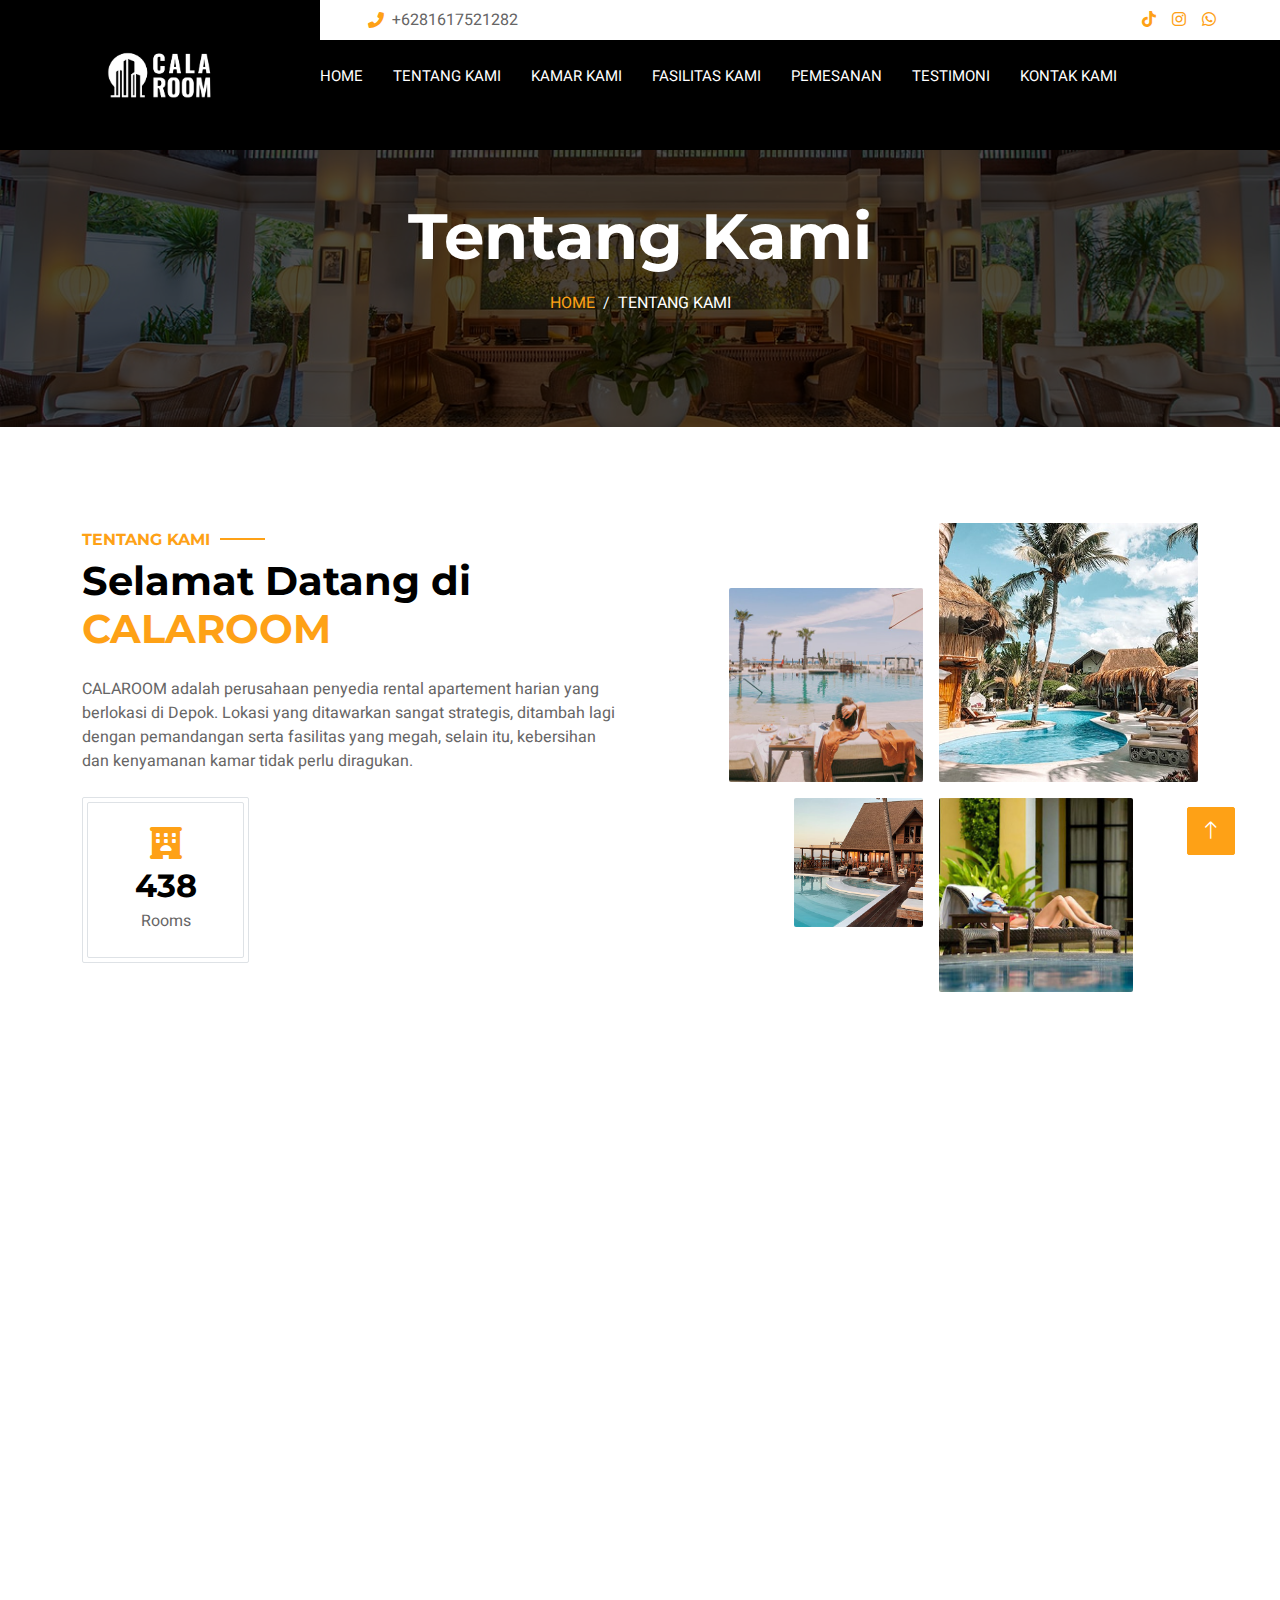
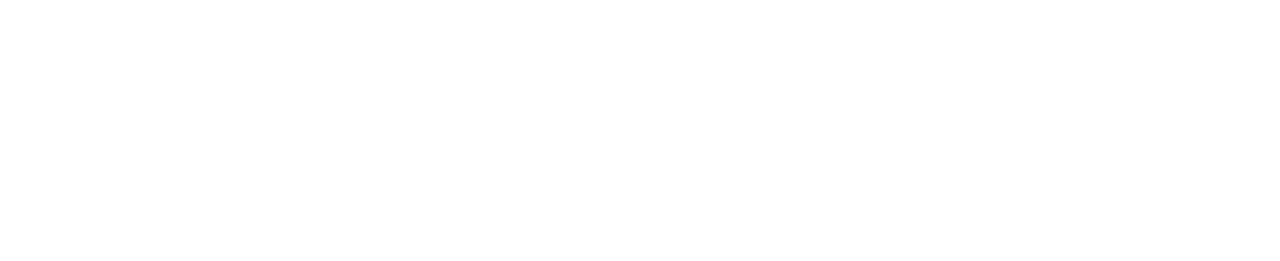
==== commit 40d0efb4: "push" ====
--- a/about.html
+++ b/about.html
@@ -317,8 +317,11 @@
                   ><h1 class="text-dark text-uppercase mb-3">CALAROOM</h1></a
                 >
                 <p class="text-white mb-0">
-                  build a professional website for your hotel business and grab
-                  the attention of new visitors upon your site’s launch.
+                  CALAROOM adalah perusahaan penyedia rental apartement harian
+                yang berlokasi di Depok. Lokasi yang ditawarkan sangat
+                strategis, ditambah lagi dengan pemandangan serta fasilitas yang
+                megah, selain itu, kebersihan dan kenyamanan kamar tidak perlu
+                diragukan.
                 </p>
               </div>
             </div>
